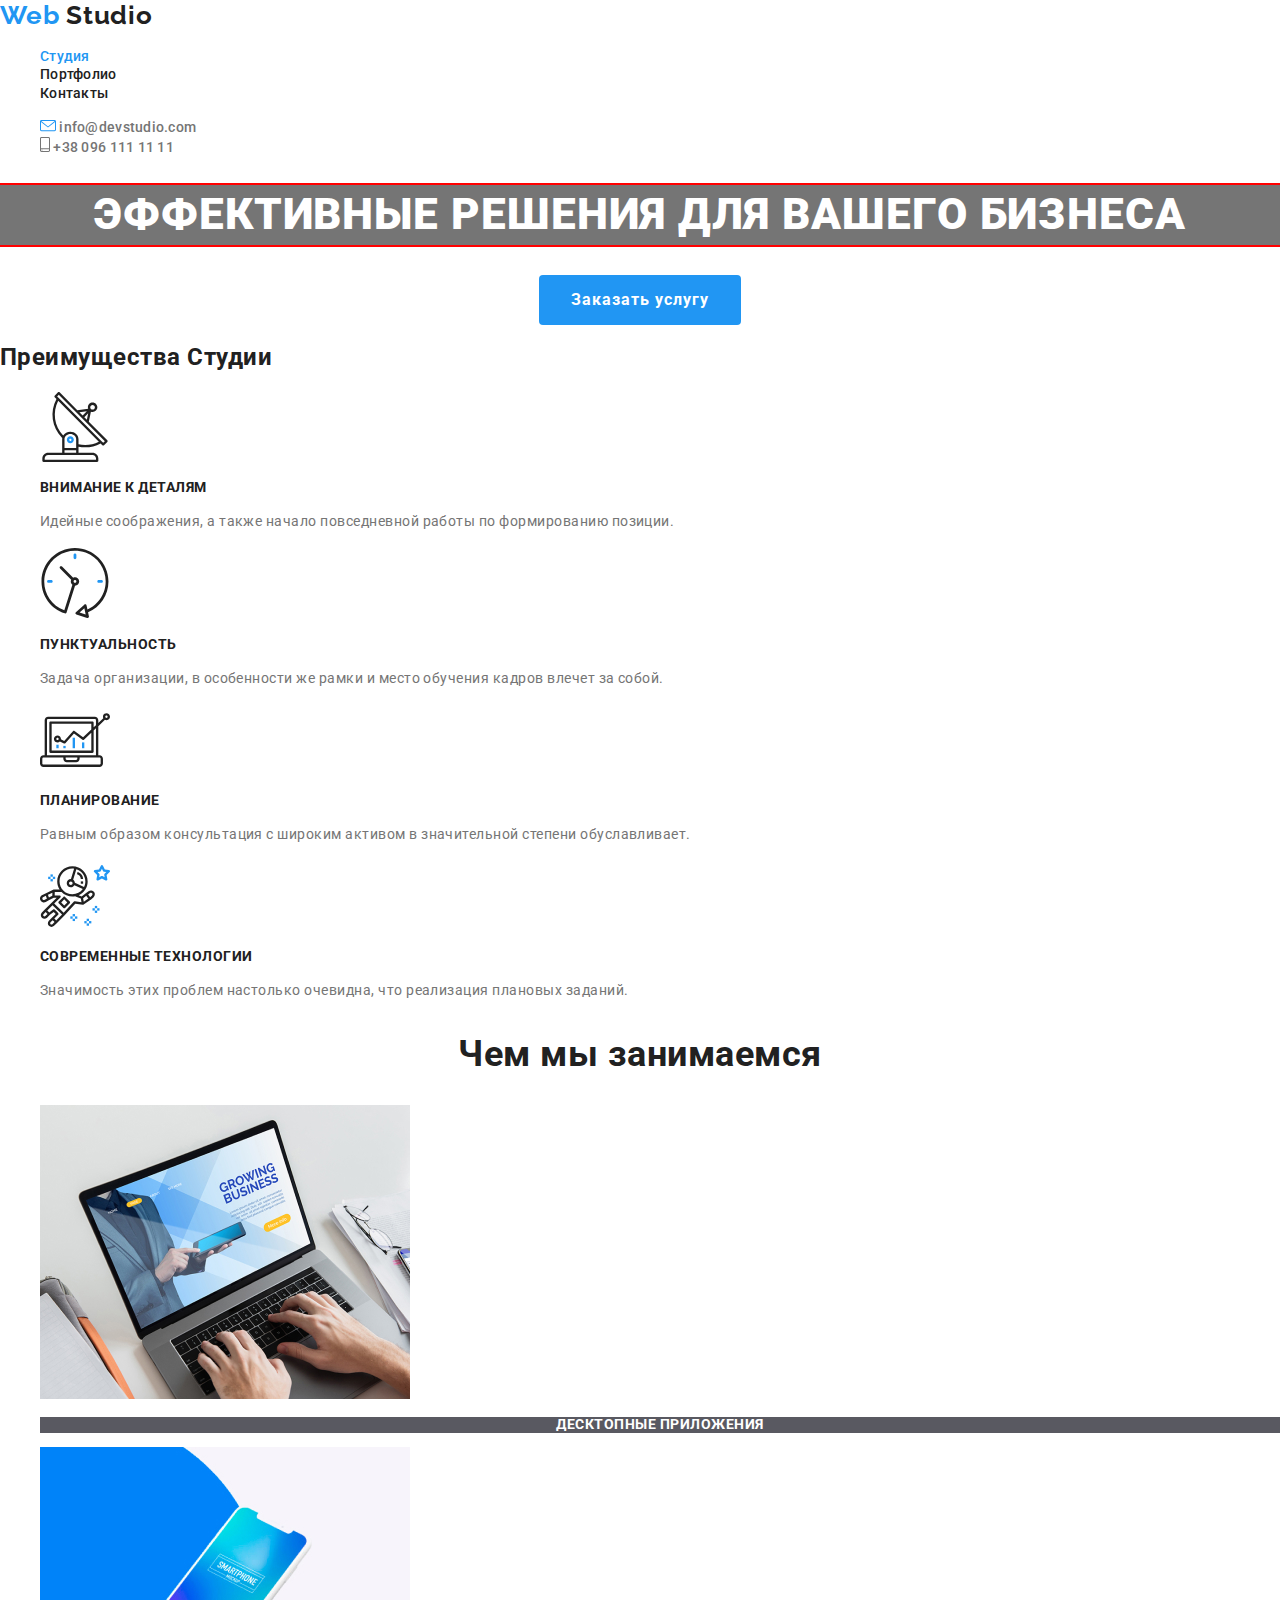
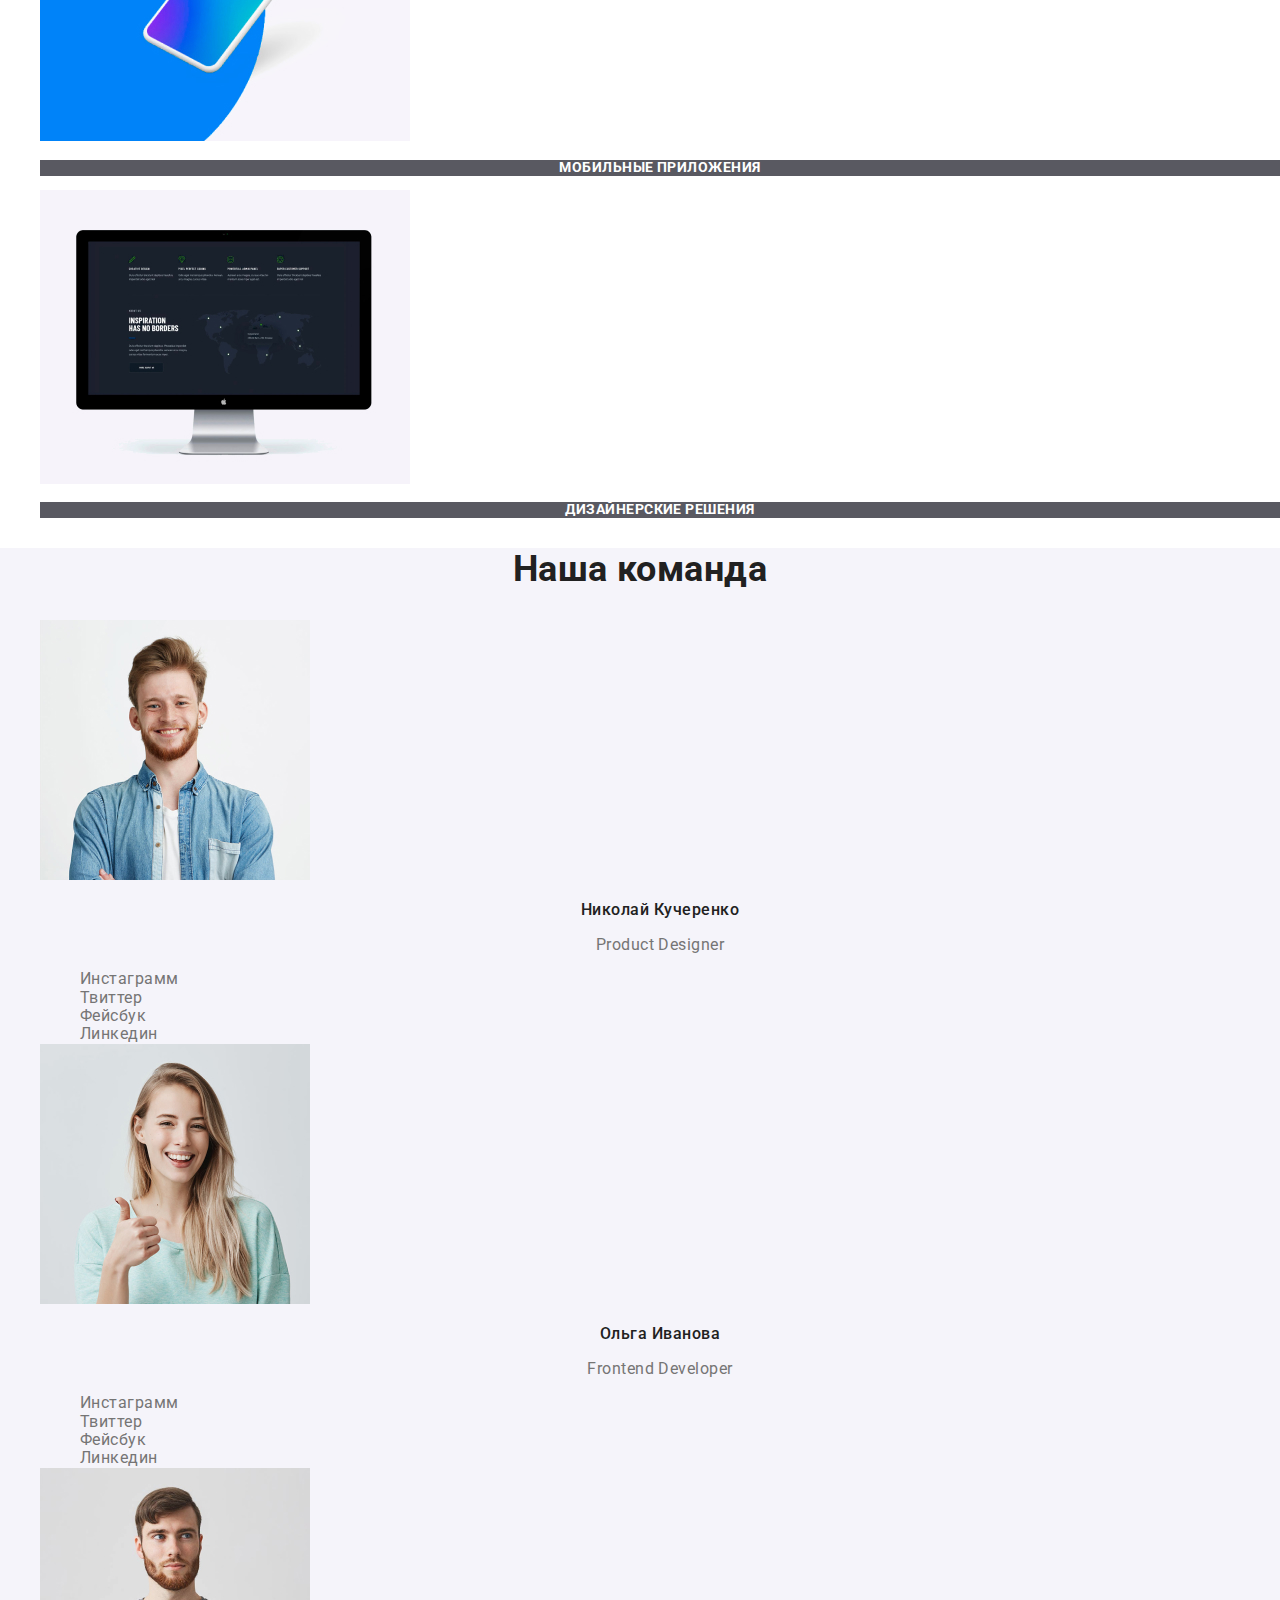
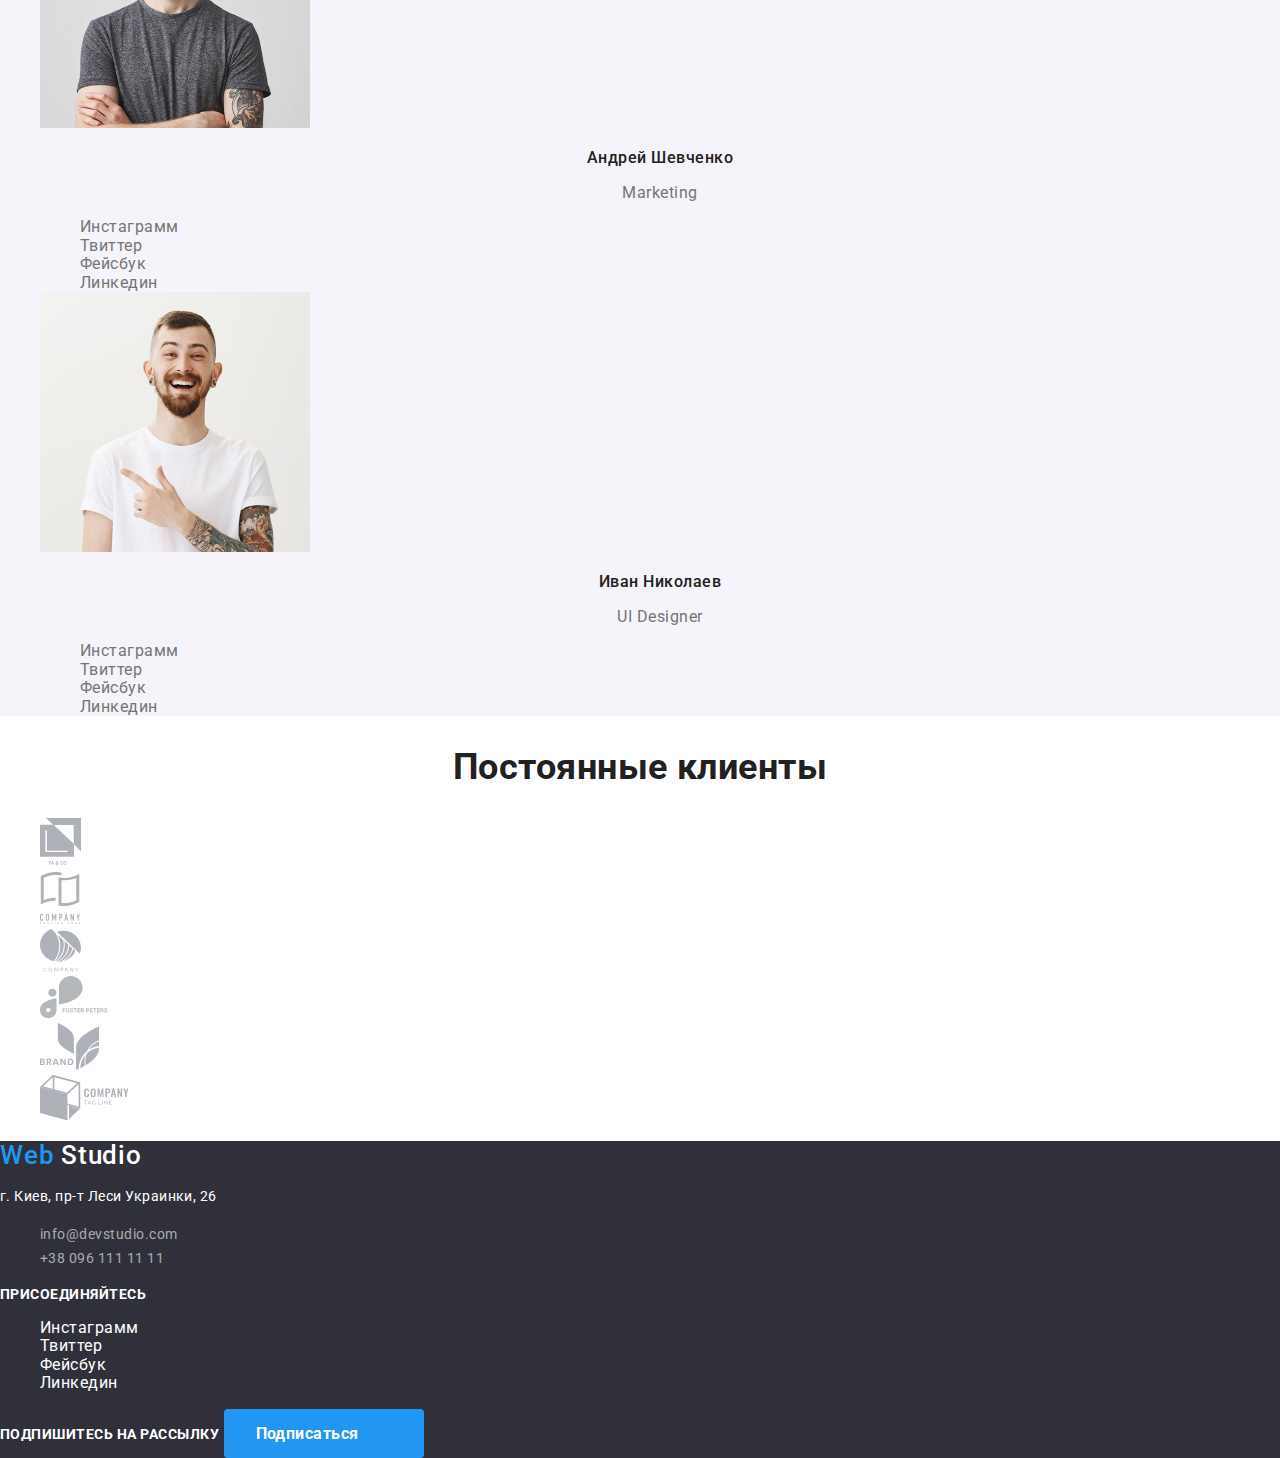
==== index.html @ 546e9e23 "Добавляет файлы с репозитория по ДЗ№2" ====
<!DOCTYPE html>
<html lang="ru">
  <head>
    <meta charset="UTF-8" />
    <meta name="viewport" content="width=device-width, initial-scale=1.0" />
    <title>WebStudio</title>
    <link
      href="https://fonts.googleapis.com/css2?family=Raleway:wght@700&family=Roboto:wght@400;500;700;900&display=swap"
      rel="stylesheet"
    />
    <link
      rel="stylesheet"
      href="https://cdnjs.cloudflare.com/ajax/libs/modern-normalize/0.7.0/modern-normalize.min.css"
    />
    <link rel="stylesheet" href="./css/main.css" />
  </head>

  <body>
    <!-- Шапка с навигацией-->
    <header>
      <!--навигация по сайту-->
      <nav class="navigation">
        <div class="logo">
          <a href="./"> <span class="logo-web">Web</span> Studio </a>
        </div>
        <ul>
          <li><a href="" class="nav-link current">Студия</a></li>
          <li><a href="./portfolio.html" class="nav-link">Портфолио</a></li>
          <li><a href="" class="nav-link">Контакты</a></li>
        </ul>
      </nav>

      <!--контакты для связи-->
      <ul>
        <li>
          <a href="mailto:info@devstudio.com " class="contacts">
            <img src="./image/mail.svg" alt="Конверт" />
            info@devstudio.com
          </a>
        </li>
        <li>
          <a href="tel:+380961111111 " class="contacts">
            <img src="./image/smartphone.svg" alt="Телефон" />
            +38 096 111 11 11
          </a>
        </li>
      </ul>
    </header>

    <main>
      <!-- Герой-->
      <section class="hero">
        <h1 class="main-title">Эффективные решения для вашего бизнеса</h1>
        <a href="#" class="button">Заказать услугу</a>
      </section>

      <!-- Преимущества Студии-->
      <section class="advantages">
        <!-- заголовок скрыть в css-->
        <h2>Преимущества Студии</h2>

        <ul>
          <li>
            <img src="./image/antenna.svg" alt="" />
            <h3>Внимание к деталям</h3>
            <p>
              Идейные соображения, а также начало повседневной работы по
              формированию позиции.
            </p>
          </li>
          <li>
            <img src="./image/clock.svg" alt="" />
            <h3>Пунктуальность</h3>
            <p>
              Задача организации, в особенности же рамки и место обучения кадров
              влечет за собой.
            </p>
          </li>
          <li>
            <img src="./image/diagram.svg" alt="" />
            <h3>Планирование</h3>
            <p>
              Равным образом консультация с широким активом в значительной
              степени обуславливает.
            </p>
          </li>
          <li>
            <a href=""><img src="./image/astronaut.svg" alt="" /></a>
            <h3>Современные технологии</h3>
            <p>
              Значимость этих проблем настолько очевидна, что реализация
              плановых заданий.
            </p>
          </li>
        </ul>
      </section>

      <!-- Чем мы занимаемся-->
      <section class="examples">
        <h2>Чем мы занимаемся</h2>

        <ul>
          <li>
            <img src="./image/box1.jpg" alt="Ноутбук" width="370" />
            <h3>Десктопные приложения</h3>
          </li>
          <li>
            <img src="./image/box2.jpg" alt="Мобильный телефон" width="370" />
            <h3>Мобильные приложения</h3>
          </li>
          <li>
            <img src="./image/box3.jpg" alt="Монитор" width="370" />
            <h3>Дизайнерские решения</h3>
          </li>
        </ul>
      </section>

      <!-- Наша команда-->
      <section class="staff">
        <h2>Наша команда</h2>

        <ul>
          <!--Сотрудник 1-->
          <li>
            <img src="./image/photo1.jpg" alt="Сотрудник 1" width="270" />
            <h3>Николай Кучеренко</h3>
            <p>Product Designer</p>

            <ul class="networks">
              <li>
                <a href="" aria-label="Ссылка на Инстаграмм">Инстаграмм</a>
              </li>
              <li>
                <a href="" aria-label="Ссылка на Твиттер">Твиттер</a>
              </li>
              <li>
                <a href="" aria-label="Ссылка на Фейсбук">Фейсбук</a>
              </li>
              <li>
                <a href="" aria-label="Ссылка на Линкедин">Линкедин</a>
              </li>
            </ul>
          </li>

          <!--Сотрудник 2-->
          <li>
            <img src="./image/photo2.jpg" alt="Сотрудник 2" width="270" />
            <h3>Ольга Иванова</h3>
            <p>Frontend Developer</p>

            <ul class="networks">
              <li>
                <a href="" aria-label="Ссылка на Инстаграмм">Инстаграмм</a>
              </li>
              <li>
                <a href="" aria-label="Ссылка на Твиттер">Твиттер</a>
              </li>
              <li>
                <a href="" aria-label="Ссылка на Фейсбук">Фейсбук</a>
              </li>
              <li>
                <a href="" aria-label="Ссылка на Линкедин">Линкедин</a>
              </li>
            </ul>
          </li>

          <!--Сотрудник 3-->
          <li>
            <img src="./image/photo3.jpg" alt="Сотрудник 3" width="270" />
            <h3>Андрей Шевченко</h3>
            <p>Marketing</p>

            <ul class="networks">
              <li>
                <a href="" aria-label="Ссылка на Инстаграмм">Инстаграмм</a>
              </li>
              <li>
                <a href="" aria-label="Ссылка на Твиттер">Твиттер</a>
              </li>
              <li>
                <a href="" aria-label="Ссылка на Фейсбук">Фейсбук</a>
              </li>
              <li>
                <a href="" aria-label="Ссылка на Линкедин">Линкедин</a>
              </li>
            </ul>
          </li>

          <!--Сотрудник 4-->
          <li>
            <img src="./image/photo4.jpg" alt="Сотрудник 4" width="270" />
            <h3>Иван Николаев</h3>
            <p>UI Designer</p>

            <ul class="networks">
              <li>
                <a href="" aria-label="Ссылка на Инстаграмм">Инстаграмм</a>
              </li>
              <li>
                <a href="" aria-label="Ссылка на Твиттер">Твиттер</a>
              </li>
              <li>
                <a href="" aria-label="Ссылка на Фейсбук">Фейсбук</a>
              </li>
              <li>
                <a href="" aria-label="Ссылка на Линкедин">Линкедин</a>
              </li>
            </ul>
          </li>
        </ul>
      </section>

      <!--Постоянные клиенты-->
      <section>
        <h2 class="customer-title">Постоянные клиенты</h2>

        <ul class="customer">
          <li>
            <a href=""><img src="./image/logo1.svg" alt="Логотип" /></a>
          </li>
          <li>
            <a href=""><img src="./image/logo2.svg" alt="Логотип" /></a>
          </li>
          <li>
            <a href=""><img src="./image/logo3.svg" alt="Логотип" /></a>
          </li>
          <li>
            <a href=""><img src="./image/logo4.svg" alt="Логотип" /></a>
          </li>
          <li>
            <a href=""><img src="./image/logo5.svg" alt="Логотип" /></a>
          </li>
          <li>
            <a href=""><img src="./image/logo6.svg" alt="Логотип" /></a>
          </li>
        </ul>
      </section>
    </main>

    <!-- Футер -->
    <footer class="footer">
      <div class="navigation">
        <a href="./" class="logo"> <span class="logo-web">Web</span> Studio </a>
        <address>
          <p>г. Киев, пр-т Леси Украинки, 26</p>

          <ul>
            <li>
              <a href="mailto:info@devstudio.com " class="footer-contacts"
                >info@devstudio.com</a
              >
            </li>
            <li>
              <a href="tel:+380961111111 " class="footer-contacts"
                >+38 096 111 11 11
              </a>
            </li>
          </ul>
        </address>
      </div>

      <div>
        <b>Присоединяйтесь</b>
        <ul>
          <li>
            <a href="" aria-label="Ссылка на Инстаграмм" class="networks"
              >Инстаграмм</a
            >
          </li>
          <li>
            <a href="" aria-label="Ссылка на Твиттер" class="networks"
              >Твиттер</a
            >
          </li>
          <li>
            <a href="" aria-label="Ссылка на Фейсбук" class="networks"
              >Фейсбук</a
            >
          </li>
          <li>
            <a href="" aria-label="Ссылка на Линкедин" class="networks"
              >Линкедин</a
            >
          </li>
        </ul>
      </div>

      <div>
        <b>Подпишитесь на рассылку</b>
        <a href="#" class="button">Подписаться</a>
      </div>
    </footer>
  </body>
</html>
---- css/main.css ----
/* цвет абзацев текста #757575
цвет вторичных заголовков текста #212121
цвет заголовков текста #FFFFFF;
цвет акцента #2196F3;
фон основной #FFFFFF
фон вторичный #F5F4FA
*/

:root {
  --main-text-color: #757575;
  --title-text-color: #ffffff;
  --secondary-text-color: #212121;
  --accent-color: #2196f3;
}

body {
  background-color: #ffffff;
  color: var(--main-text-color);
  font-family: Roboto, sans-serif;
  letter-spacing: 0.03em;
}

ul {
  list-style: none;
}

h2,
h3 {
  color: var(--secondary-text-color);
}
/* ----------стилизация шапки сайта----------- */
.navigation a {
  color: var(--secondary-text-color);
  text-decoration: none;
  font-weight: 500;
  font-size: 14px;
  line-height: 1.14;
}

.nav-link {
  letter-spacing: 0.02em;
}

.nav-link.current {
  color: var(--accent-color);
}

.nav-link:hover,
.nav-link:focus {
  color: var(--accent-color);
}

/* ---логотип--- */
.navigation .logo a {
  font-family: Raleway, sans-serif;
  font-weight: 700;
  font-size: 26px;
  line-height: 1.19;
  letter-spacing: 0.03em;
}

.logo-web {
  color: var(--accent-color);
}

.contacts {
  color: var(--main-text-color);
  text-decoration: none;
  font-weight: 500;
  font-size: 14px;
  line-height: 1.14;
  letter-spacing: 0.02em;
}

.contacts:hover,
.contacts:focus {
  color: var(--accent-color);
}

/* ------------стилизация Героя------------ */
.hero {
  text-align: center;
  letter-spacing: 0.06em;
}

.main-title {
  color: var(--title-text-color);
  background: #757575;
  font-weight: 900;
  font-size: 44px;
  line-height: 1.36;
  text-transform: uppercase;

  outline: 2px solid red;
}

.button {
  display: inline-block;
  border-radius: 4px;
  padding: 10px 32px;
  min-width: 200px;

  color: var(--title-text-color);
  background-color: var(--accent-color);

  text-decoration: none;

  font-weight: 700;
  font-size: 16px;
  line-height: 1.87;
  align-items: center;
}

/* -------стилизация блока Преимущества Студии--------*/

.advantages h3 {
  font-weight: 700;
  font-size: 14px;
  line-height: 1.14;
  text-transform: uppercase;
}

.advantages p {
  font-weight: 400;
  font-size: 14px;
  line-height: 1.71;
}

/* -------стилизация блока Чем мы занимаемся--------*/
.examples h2 {
  font-weight: 700;
  font-size: 36px;
  line-height: 1.17;
  text-align: center;
}

.examples h3 {
  color: var(--title-text-color);
  background: rgba(47, 48, 58, 0.8);
  font-weight: 700;
  font-size: 14px;
  line-height: 1.14;
  text-align: center;
  text-transform: uppercase;
}

/* ---------стилизацтя блока Сотрудники------------ */
.staff {
  background-color: #f5f4fa;
}

.staff h2 {
  font-weight: 700;
  font-size: 36px;
  line-height: 1.17;
  text-align: center;
}

.staff h3 {
  font-weight: 500;
  font-size: 16px;
  line-height: 1.19;
  text-align: center;
}

.staff p {
  font-weight: 400;
  font-size: 16px;
  line-height: 1.19;
  text-align: center;
}

.networks a {
  color: var(--main-text-color);
  text-decoration: none;
}

.networks a:hover,
.networks a:focus {
  color: var(--accent-color);
}

/* ----------стилизация блока Постоянные клиенты---------- */
.customer-title {
  font-weight: 700;
  font-size: 36px;
  line-height: 1.17;
  text-align: center;
}

.customer a:hover,
.customer a:focus {
  color: var(--accent-color);
}

/* -----------стилизация блока Футер---------------- */
.footer {
  color: var(--title-text-color);
  background-color: #2f303a;
  font-style: normal;
}

.footer .logo {
  color: var(--title-text-color);
  letter-spacing: 0.03em;
  font-size: 26px;
}

.footer b {
  font-weight: 700;
  font-size: 14px;
  line-height: 1.14;
  text-transform: uppercase;
}

.footer address {
  font-style: normal;
  font-weight: 400;
  font-size: 14px;
  line-height: 1.71;
}

.footer .footer-contacts {
  color: rgba(255, 255, 255, 0.6);
  font-weight: 400;
  font-size: 14px;
  line-height: 1.71;
}

.footer .networks {
  color: var(--title-text-color);
  text-decoration: none;
}

.footer .networks:hover,
.footer .networks:focus {
  color: var(--accent-color);
}

/* -----------------------стилизация страницы Портфолио------------------------------ */
.portfolio a {
  text-decoration: none;
}

.portfolio-button {
  color: var(--secondary-text-color);
  background-color: v#F5F4FA;
  text-decoration: none;
  font-family: inherit;
  letter-spacing: 0.06em;
  font-weight: 500;
  font-size: 16px;
  line-height: 1.62;
  text-align: center;
}

.portfolio-button:hover,
.portfolio-button:focus {
  color: var(--title-text-color);
  background-color: var(--accent-color);
}

.gallery h2 {
  font-weight: 700;
  font-size: 18px;
  line-height: 2;
  letter-spacing: 0.06em;
}

.gallery p {
  color: var(--main-text-color);
  font-weight: 400;
  font-size: 16px;
  line-height: 1.87;
}

.gallery .text {
  color: var(--title-text-color);
  background: rgba(33, 150, 243, 0.9);
  font-weight: 400;
  font-size: 18px;
  line-height: 1.56;
}
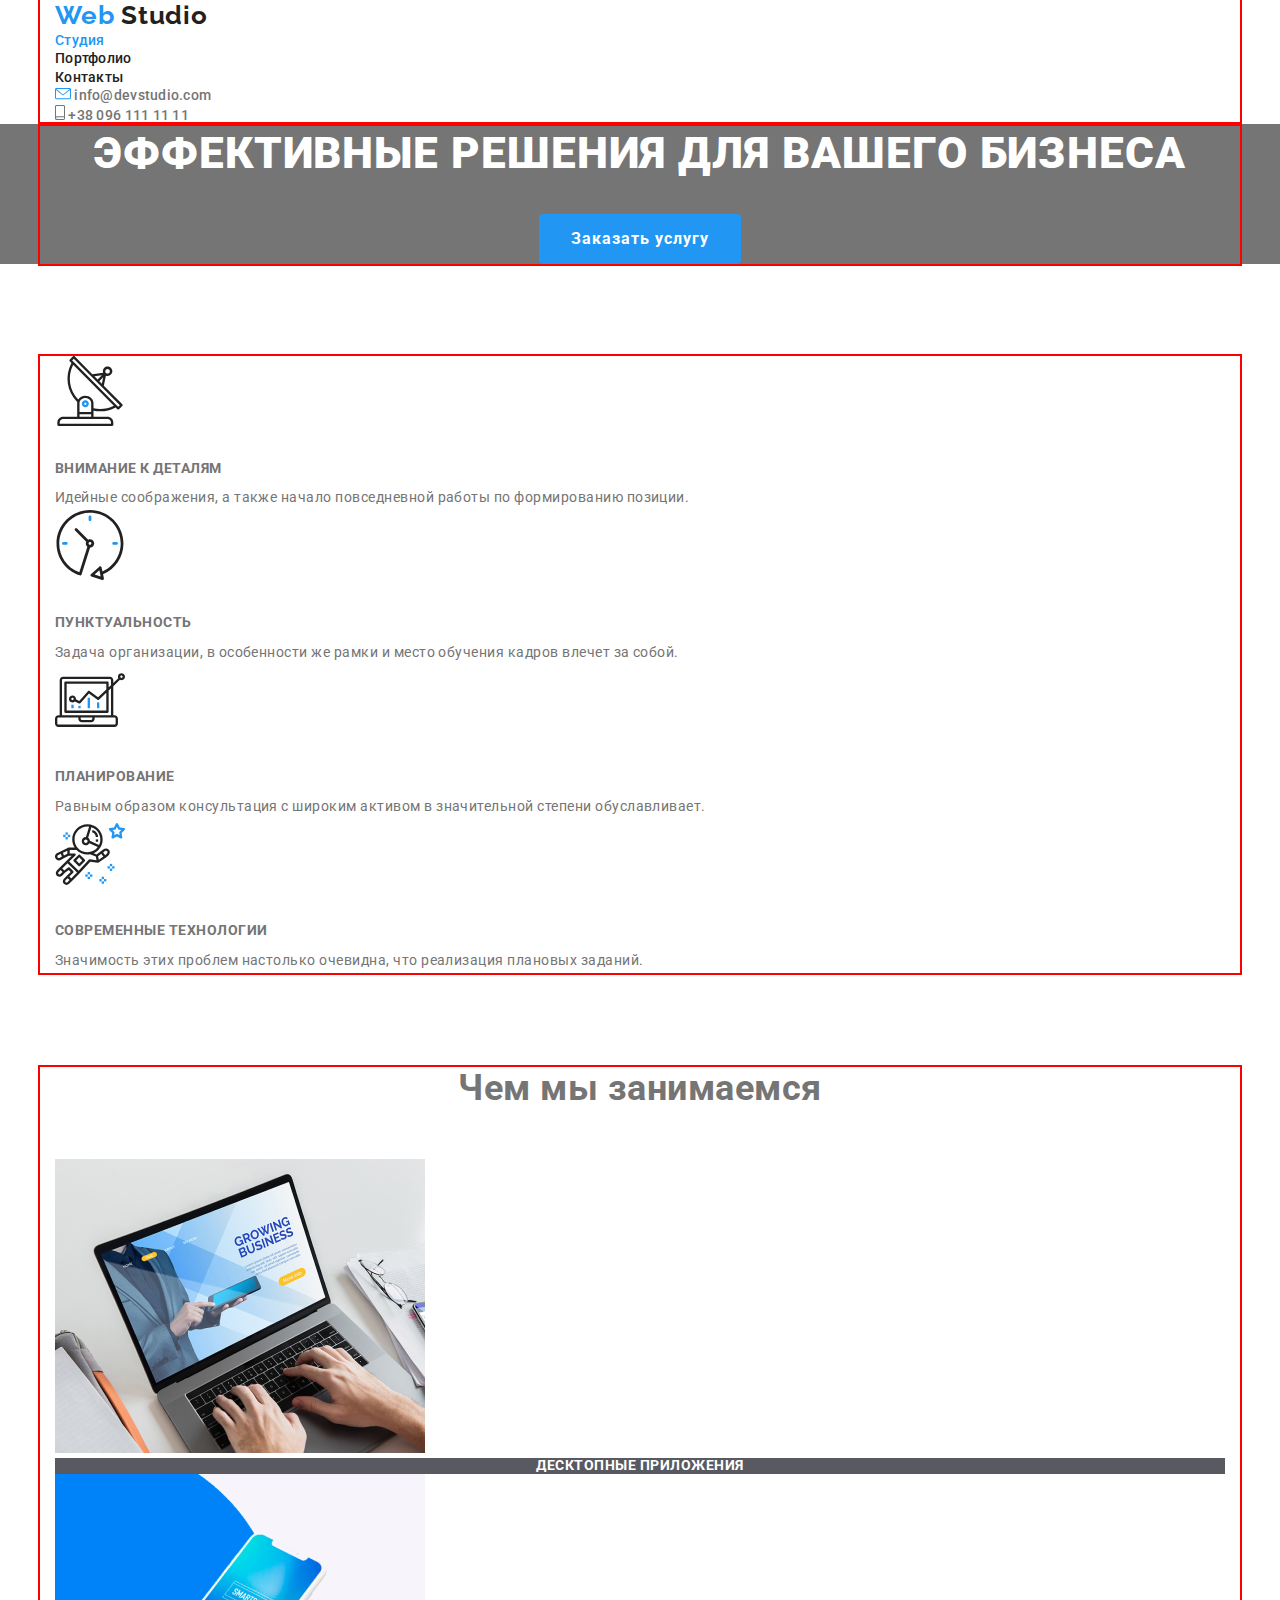
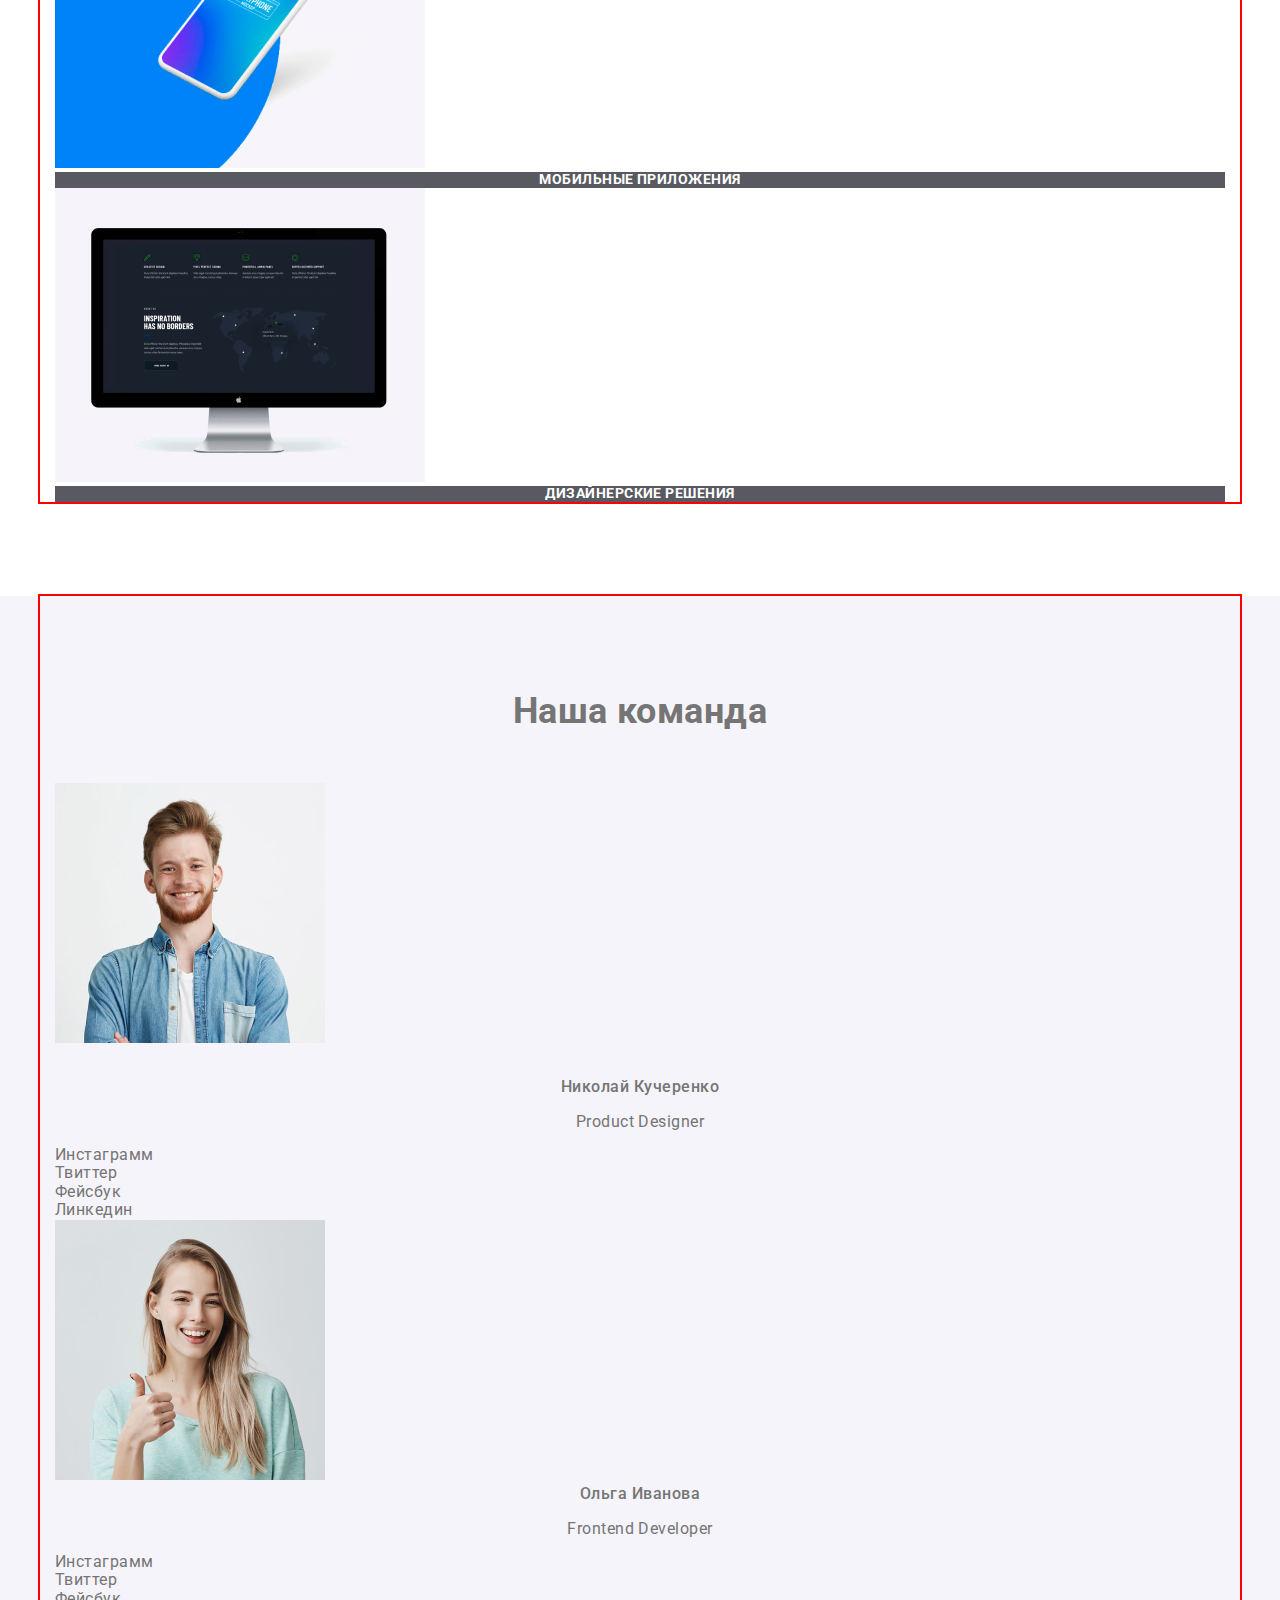
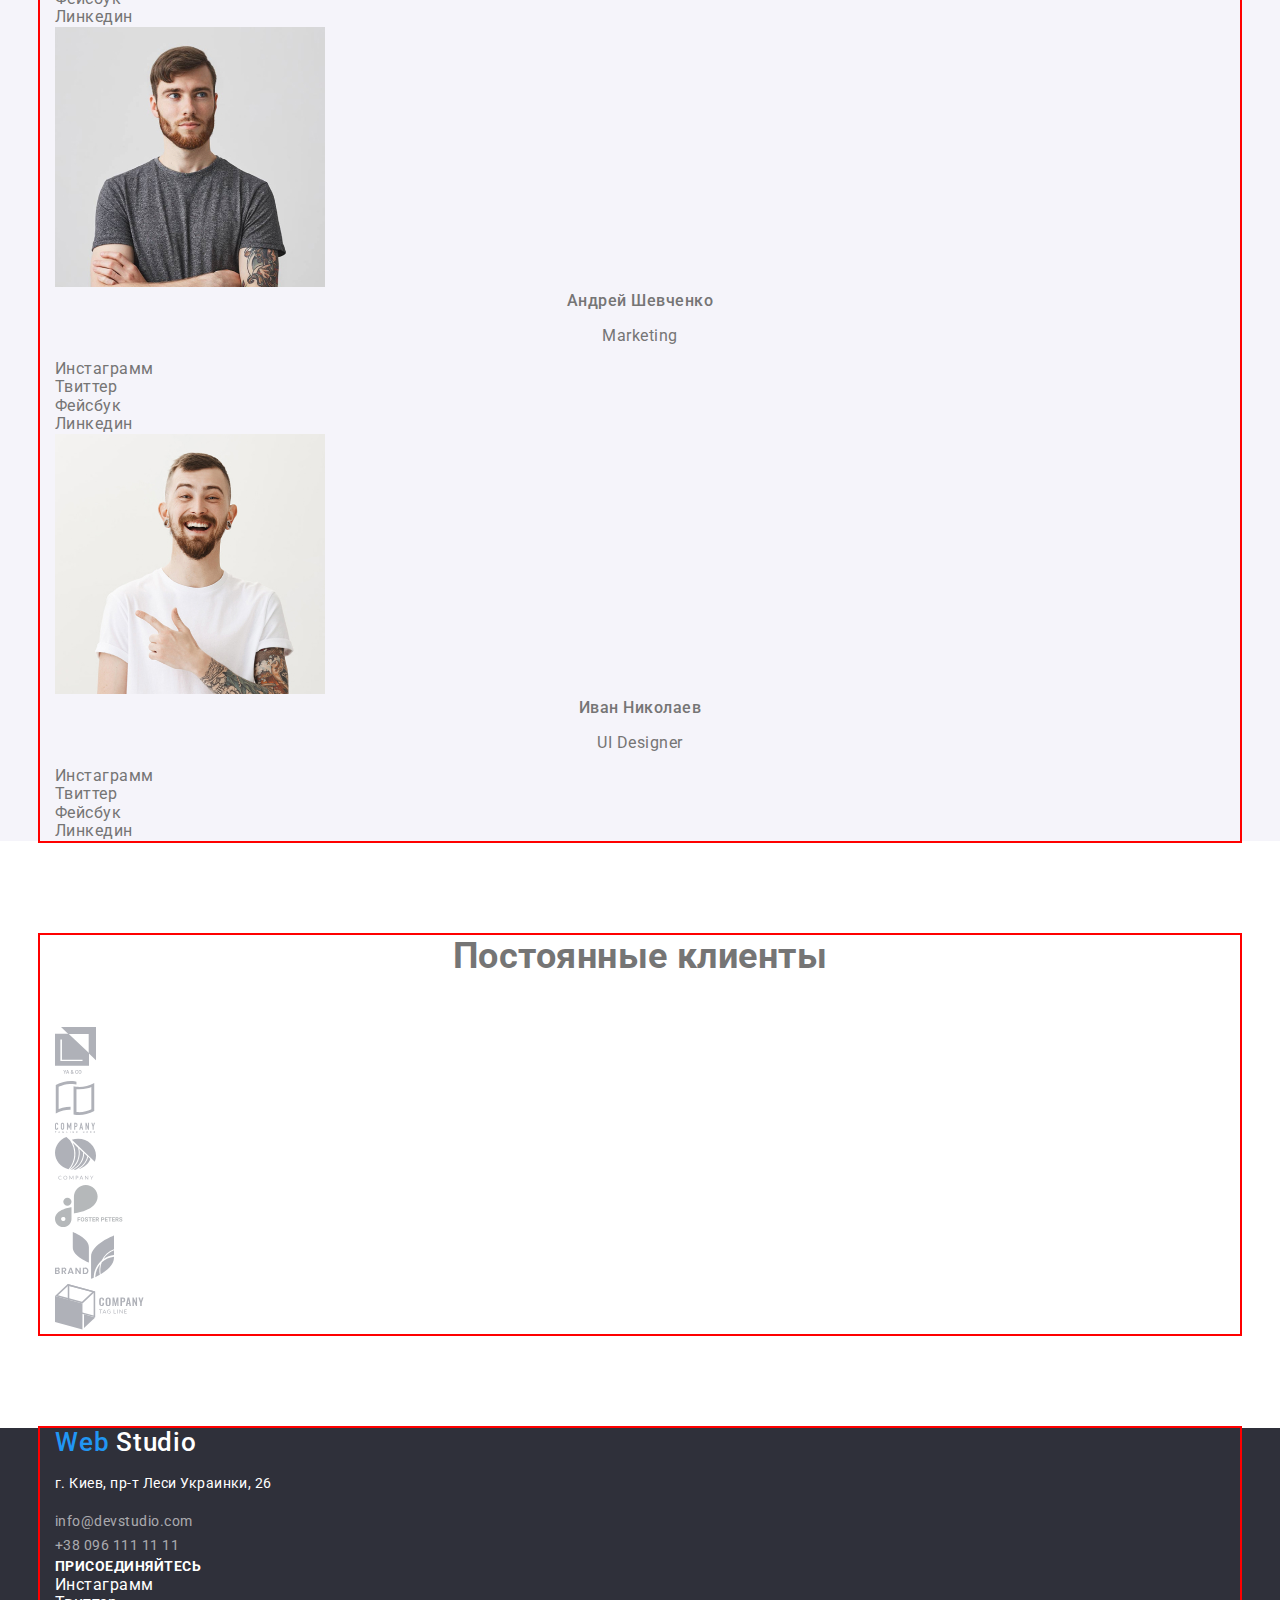
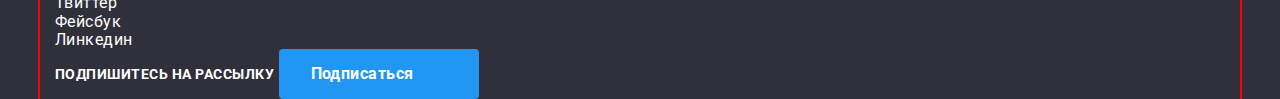
==== commit ab3dbc12: "Работа с блочными моделями" ====
--- a/index.html
+++ b/index.html
@@ -19,275 +19,298 @@
     <!-- Шапка с навигацией-->
     <header>
       <!--навигация по сайту-->
-      <nav class="navigation">
-        <div class="logo">
-          <a href="./"> <span class="logo-web">Web</span> Studio </a>
-        </div>
-        <ul>
-          <li><a href="" class="nav-link current">Студия</a></li>
-          <li><a href="./portfolio.html" class="nav-link">Портфолио</a></li>
-          <li><a href="" class="nav-link">Контакты</a></li>
+      <div class="container">
+        <nav class="navigation">
+          <div class="logo">
+            <a href="./"> <span class="logo-web">Web</span> Studio </a>
+          </div>
+
+          <ul class="list">
+            <li><a href="" class="nav-link current">Студия</a></li>
+            <li><a href="./portfolio.html" class="nav-link">Портфолио</a></li>
+            <li><a href="" class="nav-link">Контакты</a></li>
+          </ul>
+        </nav>
+
+        <!--контакты для связи-->
+
+        <ul class="list">
+          <li>
+            <a href="mailto:info@devstudio.com " class="contacts">
+              <img src="./image/mail.svg" alt="Конверт" />
+              info@devstudio.com
+            </a>
+          </li>
+          <li>
+            <a href="tel:+380961111111 " class="contacts">
+              <img src="./image/smartphone.svg" alt="Телефон" />
+              +38 096 111 11 11
+            </a>
+          </li>
         </ul>
-      </nav>
-
-      <!--контакты для связи-->
-      <ul>
-        <li>
-          <a href="mailto:info@devstudio.com " class="contacts">
-            <img src="./image/mail.svg" alt="Конверт" />
-            info@devstudio.com
-          </a>
-        </li>
-        <li>
-          <a href="tel:+380961111111 " class="contacts">
-            <img src="./image/smartphone.svg" alt="Телефон" />
-            +38 096 111 11 11
-          </a>
-        </li>
-      </ul>
+      </div>
     </header>
 
     <main>
       <!-- Герой-->
       <section class="hero">
-        <h1 class="main-title">Эффективные решения для вашего бизнеса</h1>
-        <a href="#" class="button">Заказать услугу</a>
+        <div class="container">
+          <h1 class="main-title">Эффективные решения для вашего бизнеса</h1>
+          <a href="#" class="button">Заказать услугу</a>
+        </div>
       </section>
 
       <!-- Преимущества Студии-->
       <section class="advantages">
-        <!-- заголовок скрыть в css-->
-        <h2>Преимущества Студии</h2>
-
-        <ul>
-          <li>
-            <img src="./image/antenna.svg" alt="" />
-            <h3>Внимание к деталям</h3>
-            <p>
-              Идейные соображения, а также начало повседневной работы по
-              формированию позиции.
-            </p>
-          </li>
-          <li>
-            <img src="./image/clock.svg" alt="" />
-            <h3>Пунктуальность</h3>
-            <p>
-              Задача организации, в особенности же рамки и место обучения кадров
-              влечет за собой.
-            </p>
-          </li>
-          <li>
-            <img src="./image/diagram.svg" alt="" />
-            <h3>Планирование</h3>
-            <p>
-              Равным образом консультация с широким активом в значительной
-              степени обуславливает.
-            </p>
-          </li>
-          <li>
-            <a href=""><img src="./image/astronaut.svg" alt="" /></a>
-            <h3>Современные технологии</h3>
-            <p>
-              Значимость этих проблем настолько очевидна, что реализация
-              плановых заданий.
-            </p>
-          </li>
-        </ul>
+        <div class="container">
+          <!-- заголовок скрыть в css-->
+          <h2 hidden="true">Преимущества Студии</h2>
+
+          <ul class="list">
+            <li>
+              <img class="advantages-img" src="./image/antenna.svg" alt="" />
+              <h3>Внимание к деталям</h3>
+              <p>
+                Идейные соображения, а также начало повседневной работы по
+                формированию позиции.
+              </p>
+            </li>
+            <li>
+              <img class="advantages-img" src="./image/clock.svg" alt="" />
+              <h3>Пунктуальность</h3>
+              <p>
+                Задача организации, в особенности же рамки и место обучения
+                кадров влечет за собой.
+              </p>
+            </li>
+            <li>
+              <img class="advantages-img" src="./image/diagram.svg" alt="" />
+              <h3>Планирование</h3>
+              <p>
+                Равным образом консультация с широким активом в значительной
+                степени обуславливает.
+              </p>
+            </li>
+            <li>
+              <img class="advantages-img" src="./image/astronaut.svg" alt="" />
+              <h3>Современные технологии</h3>
+              <p>
+                Значимость этих проблем настолько очевидна, что реализация
+                плановых заданий.
+              </p>
+            </li>
+          </ul>
+        </div>
       </section>
 
       <!-- Чем мы занимаемся-->
       <section class="examples">
-        <h2>Чем мы занимаемся</h2>
-
-        <ul>
-          <li>
-            <img src="./image/box1.jpg" alt="Ноутбук" width="370" />
-            <h3>Десктопные приложения</h3>
-          </li>
-          <li>
-            <img src="./image/box2.jpg" alt="Мобильный телефон" width="370" />
-            <h3>Мобильные приложения</h3>
-          </li>
-          <li>
-            <img src="./image/box3.jpg" alt="Монитор" width="370" />
-            <h3>Дизайнерские решения</h3>
-          </li>
-        </ul>
+        <div class="container">
+          <h2>Чем мы занимаемся</h2>
+
+          <ul class="list">
+            <li>
+              <img src="./image/box1.jpg" alt="Ноутбук" width="370" />
+              <h3>Десктопные приложения</h3>
+            </li>
+            <li>
+              <img src="./image/box2.jpg" alt="Мобильный телефон" width="370" />
+              <h3>Мобильные приложения</h3>
+            </li>
+            <li>
+              <img src="./image/box3.jpg" alt="Монитор" width="370" />
+              <h3>Дизайнерские решения</h3>
+            </li>
+          </ul>
+        </div>
       </section>
 
       <!-- Наша команда-->
       <section class="staff">
-        <h2>Наша команда</h2>
-
-        <ul>
-          <!--Сотрудник 1-->
-          <li>
-            <img src="./image/photo1.jpg" alt="Сотрудник 1" width="270" />
-            <h3>Николай Кучеренко</h3>
-            <p>Product Designer</p>
-
-            <ul class="networks">
+        <div class="container">
+          <h2>Наша команда</h2>
+
+          <ul class="list">
+            <!--Сотрудник 1-->
+            <li>
+              <img
+                class="staff-img"
+                src="./image/photo1.jpg"
+                alt="Сотрудник 1"
+                width="270"
+              />
+              <h3>Николай Кучеренко</h3>
+              <p>Product Designer</p>
+
+              <ul class="list networks">
+                <li>
+                  <a href="" aria-label="Ссылка на Инстаграмм">Инстаграмм</a>
+                </li>
+                <li>
+                  <a href="" aria-label="Ссылка на Твиттер">Твиттер</a>
+                </li>
+                <li>
+                  <a href="" aria-label="Ссылка на Фейсбук">Фейсбук</a>
+                </li>
+                <li>
+                  <a href="" aria-label="Ссылка на Линкедин">Линкедин</a>
+                </li>
+              </ul>
+            </li>
+
+            <!--Сотрудник 2-->
+            <li>
+              <img src="./image/photo2.jpg" alt="Сотрудник 2" width="270" />
+              <h3>Ольга Иванова</h3>
+              <p>Frontend Developer</p>
+
+              <ul class="list networks">
+                <li>
+                  <a href="" aria-label="Ссылка на Инстаграмм">Инстаграмм</a>
+                </li>
+                <li>
+                  <a href="" aria-label="Ссылка на Твиттер">Твиттер</a>
+                </li>
+                <li>
+                  <a href="" aria-label="Ссылка на Фейсбук">Фейсбук</a>
+                </li>
+                <li>
+                  <a href="" aria-label="Ссылка на Линкедин">Линкедин</a>
+                </li>
+              </ul>
+            </li>
+
+            <!--Сотрудник 3-->
+            <li>
+              <img src="./image/photo3.jpg" alt="Сотрудник 3" width="270" />
+              <h3>Андрей Шевченко</h3>
+              <p>Marketing</p>
+
+              <ul class="list networks">
+                <li>
+                  <a href="" aria-label="Ссылка на Инстаграмм">Инстаграмм</a>
+                </li>
+                <li>
+                  <a href="" aria-label="Ссылка на Твиттер">Твиттер</a>
+                </li>
+                <li>
+                  <a href="" aria-label="Ссылка на Фейсбук">Фейсбук</a>
+                </li>
+                <li>
+                  <a href="" aria-label="Ссылка на Линкедин">Линкедин</a>
+                </li>
+              </ul>
+            </li>
+
+            <!--Сотрудник 4-->
+            <li>
+              <img src="./image/photo4.jpg" alt="Сотрудник 4" width="270" />
+              <h3>Иван Николаев</h3>
+              <p>UI Designer</p>
+
+              <ul class="list networks">
+                <li>
+                  <a href="" aria-label="Ссылка на Инстаграмм">Инстаграмм</a>
+                </li>
+                <li>
+                  <a href="" aria-label="Ссылка на Твиттер">Твиттер</a>
+                </li>
+                <li>
+                  <a href="" aria-label="Ссылка на Фейсбук">Фейсбук</a>
+                </li>
+                <li>
+                  <a href="" aria-label="Ссылка на Линкедин">Линкедин</a>
+                </li>
+              </ul>
+            </li>
+          </ul>
+        </div>
+      </section>
+
+      <!--Постоянные клиенты-->
+      <section class="customer">
+        <div class="container">
+          <h2 class="customer-title">Постоянные клиенты</h2>
+
+          <ul class="list customer">
+            <li>
+              <a href=""><img src="./image/logo1.svg" alt="Логотип" /></a>
+            </li>
+            <li>
+              <a href=""><img src="./image/logo2.svg" alt="Логотип" /></a>
+            </li>
+            <li>
+              <a href=""><img src="./image/logo3.svg" alt="Логотип" /></a>
+            </li>
+            <li>
+              <a href=""><img src="./image/logo4.svg" alt="Логотип" /></a>
+            </li>
+            <li>
+              <a href=""><img src="./image/logo5.svg" alt="Логотип" /></a>
+            </li>
+            <li>
+              <a href=""><img src="./image/logo6.svg" alt="Логотип" /></a>
+            </li>
+          </ul>
+        </div>
+      </section>
+    </main>
+
+    <!-- Футер -->
+    <footer class="footer">
+      <div class="container">
+        <div class="navigation">
+          <a href="./" class="logo">
+            <span class="logo-web">Web</span> Studio
+          </a>
+          <address>
+            <p>г. Киев, пр-т Леси Украинки, 26</p>
+
+            <ul class="list">
               <li>
-                <a href="" aria-label="Ссылка на Инстаграмм">Инстаграмм</a>
+                <a href="mailto:info@devstudio.com " class="footer-contacts"
+                  >info@devstudio.com</a
+                >
               </li>
               <li>
-                <a href="" aria-label="Ссылка на Твиттер">Твиттер</a>
-              </li>
-              <li>
-                <a href="" aria-label="Ссылка на Фейсбук">Фейсбук</a>
-              </li>
-              <li>
-                <a href="" aria-label="Ссылка на Линкедин">Линкедин</a>
+                <a href="tel:+380961111111 " class="footer-contacts"
+                  >+38 096 111 11 11
+                </a>
               </li>
             </ul>
-          </li>
-
-          <!--Сотрудник 2-->
-          <li>
-            <img src="./image/photo2.jpg" alt="Сотрудник 2" width="270" />
-            <h3>Ольга Иванова</h3>
-            <p>Frontend Developer</p>
-
-            <ul class="networks">
-              <li>
-                <a href="" aria-label="Ссылка на Инстаграмм">Инстаграмм</a>
-              </li>
-              <li>
-                <a href="" aria-label="Ссылка на Твиттер">Твиттер</a>
-              </li>
-              <li>
-                <a href="" aria-label="Ссылка на Фейсбук">Фейсбук</a>
-              </li>
-              <li>
-                <a href="" aria-label="Ссылка на Линкедин">Линкедин</a>
-              </li>
-            </ul>
-          </li>
-
-          <!--Сотрудник 3-->
-          <li>
-            <img src="./image/photo3.jpg" alt="Сотрудник 3" width="270" />
-            <h3>Андрей Шевченко</h3>
-            <p>Marketing</p>
-
-            <ul class="networks">
-              <li>
-                <a href="" aria-label="Ссылка на Инстаграмм">Инстаграмм</a>
-              </li>
-              <li>
-                <a href="" aria-label="Ссылка на Твиттер">Твиттер</a>
-              </li>
-              <li>
-                <a href="" aria-label="Ссылка на Фейсбук">Фейсбук</a>
-              </li>
-              <li>
-                <a href="" aria-label="Ссылка на Линкедин">Линкедин</a>
-              </li>
-            </ul>
-          </li>
-
-          <!--Сотрудник 4-->
-          <li>
-            <img src="./image/photo4.jpg" alt="Сотрудник 4" width="270" />
-            <h3>Иван Николаев</h3>
-            <p>UI Designer</p>
-
-            <ul class="networks">
-              <li>
-                <a href="" aria-label="Ссылка на Инстаграмм">Инстаграмм</a>
-              </li>
-              <li>
-                <a href="" aria-label="Ссылка на Твиттер">Твиттер</a>
-              </li>
-              <li>
-                <a href="" aria-label="Ссылка на Фейсбук">Фейсбук</a>
-              </li>
-              <li>
-                <a href="" aria-label="Ссылка на Линкедин">Линкедин</a>
-              </li>
-            </ul>
-          </li>
-        </ul>
-      </section>
-
-      <!--Постоянные клиенты-->
-      <section>
-        <h2 class="customer-title">Постоянные клиенты</h2>
-
-        <ul class="customer">
-          <li>
-            <a href=""><img src="./image/logo1.svg" alt="Логотип" /></a>
-          </li>
-          <li>
-            <a href=""><img src="./image/logo2.svg" alt="Логотип" /></a>
-          </li>
-          <li>
-            <a href=""><img src="./image/logo3.svg" alt="Логотип" /></a>
-          </li>
-          <li>
-            <a href=""><img src="./image/logo4.svg" alt="Логотип" /></a>
-          </li>
-          <li>
-            <a href=""><img src="./image/logo5.svg" alt="Логотип" /></a>
-          </li>
-          <li>
-            <a href=""><img src="./image/logo6.svg" alt="Логотип" /></a>
-          </li>
-        </ul>
-      </section>
-    </main>
-
-    <!-- Футер -->
-    <footer class="footer">
-      <div class="navigation">
-        <a href="./" class="logo"> <span class="logo-web">Web</span> Studio </a>
-        <address>
-          <p>г. Киев, пр-т Леси Украинки, 26</p>
-
-          <ul>
-            <li>
-              <a href="mailto:info@devstudio.com " class="footer-contacts"
-                >info@devstudio.com</a
+          </address>
+        </div>
+
+        <div>
+          <b>Присоединяйтесь</b>
+          <ul class="list">
+            <li>
+              <a href="" aria-label="Ссылка на Инстаграмм" class="networks"
+                >Инстаграмм</a
               >
             </li>
             <li>
-              <a href="tel:+380961111111 " class="footer-contacts"
-                >+38 096 111 11 11
-              </a>
-            </li>
-          </ul>
-        </address>
-      </div>
-
-      <div>
-        <b>Присоединяйтесь</b>
-        <ul>
-          <li>
-            <a href="" aria-label="Ссылка на Инстаграмм" class="networks"
-              >Инстаграмм</a
-            >
-          </li>
-          <li>
-            <a href="" aria-label="Ссылка на Твиттер" class="networks"
-              >Твиттер</a
-            >
-          </li>
-          <li>
-            <a href="" aria-label="Ссылка на Фейсбук" class="networks"
-              >Фейсбук</a
-            >
-          </li>
-          <li>
-            <a href="" aria-label="Ссылка на Линкедин" class="networks"
-              >Линкедин</a
-            >
-          </li>
-        </ul>
-      </div>
-
-      <div>
-        <b>Подпишитесь на рассылку</b>
-        <a href="#" class="button">Подписаться</a>
+              <a href="" aria-label="Ссылка на Твиттер" class="networks"
+                >Твиттер</a
+              >
+            </li>
+            <li>
+              <a href="" aria-label="Ссылка на Фейсбук" class="networks"
+                >Фейсбук</a
+              >
+            </li>
+            <li>
+              <a href="" aria-label="Ссылка на Линкедин" class="networks"
+                >Линкедин</a
+              >
+            </li>
+          </ul>
+        </div>
+
+        <div>
+          <b>Подпишитесь на рассылку</b>
+          <a href="#" class="button">Подписаться</a>
+        </div>
       </div>
     </footer>
   </body>
--- a/css/main.css
+++ b/css/main.css
@@ -20,7 +20,7 @@
   letter-spacing: 0.03em;
 }
 
-ul {
+/* ul { */
   list-style: none;
 }
 
@@ -28,6 +28,26 @@
 h3 {
   color: var(--secondary-text-color);
 }
+
+
+/* ---общий стиль для контейнера */
+.container {
+  width: 1200px;
+  padding-left: 15px;
+  padding-right: 15px;
+  margin: auto;
+
+  outline: 2px solid red;
+}
+
+
+/* ---общий стиль для списков */
+.list {
+  margin: 0px;
+  padding: 0px;
+  list-style: none;
+}
+
 /* ----------стилизация шапки сайта----------- */
 .navigation a {
   color: var(--secondary-text-color);
@@ -63,6 +83,11 @@
   color: var(--accent-color);
 }
 
+.list {
+  margin: 0px;
+  padding-left: 0px;
+}
+
 .contacts {
   color: var(--main-text-color);
   text-decoration: none;
@@ -79,19 +104,22 @@
 
 /* ------------стилизация Героя------------ */
 .hero {
+  margin-bottom: 92.5px;
+  background-color: #757575;
   text-align: center;
   letter-spacing: 0.06em;
 }
 
 .main-title {
-  color: var(--title-text-color);
-  background: #757575;
+  margin-top: 0px;
+  margin-bottom: 30px;
+
+  color: var(--title-text-color);
   font-weight: 900;
   font-size: 44px;
   line-height: 1.36;
   text-transform: uppercase;
-
-  outline: 2px solid red;
+ 
 }
 
 .button {
@@ -99,6 +127,7 @@
   border-radius: 4px;
   padding: 10px 32px;
   min-width: 200px;
+ 
 
   color: var(--title-text-color);
   background-color: var(--accent-color);
@@ -112,8 +141,23 @@
 }
 
 /* -------стилизация блока Преимущества Студии--------*/
+.advantages {
+  margin-bottom: 94px
+
+}
+.advantages h2{
+  margin-top: 0px;
+  margin-bottom: 0px;
+}
+
+.advantages-img {
+  margin-bottom: 30px;
+}
 
 .advantages h3 {
+  margin-top: 0px;
+  margin-bottom: 10px;
+
   font-weight: 700;
   font-size: 14px;
   line-height: 1.14;
@@ -121,13 +165,25 @@
 }
 
 .advantages p {
+margin-top: 0px;
+  margin-bottom: 0px;
+
+
   font-weight: 400;
   font-size: 14px;
   line-height: 1.71;
 }
 
 /* -------стилизация блока Чем мы занимаемся--------*/
+.examples {
+  margin-bottom: 94px
+}
+
+
 .examples h2 {
+  margin-top: 0px;
+  margin-bottom: 50px;
+
   font-weight: 700;
   font-size: 36px;
   line-height: 1.17;
@@ -135,6 +191,10 @@
 }
 
 .examples h3 {
+  margin-top: 0px;
+  margin-bottom: 0px;
+
+
   color: var(--title-text-color);
   background: rgba(47, 48, 58, 0.8);
   font-weight: 700;
@@ -147,16 +207,28 @@
 /* ---------стилизацтя блока Сотрудники------------ */
 .staff {
   background-color: #f5f4fa;
+  margin-bottom: 94px
 }
 
 .staff h2 {
+  margin-top: 0px;
+  margin-bottom: 50px;
+  padding-top: 94px;
+
   font-weight: 700;
   font-size: 36px;
   line-height: 1.17;
   text-align: center;
 }
 
+.staff-img {
+margin-bottom: 30px;
+}
+
 .staff h3 {
+  margin-top: 0px;
+  margin-bottom: 10px;
+
   font-weight: 500;
   font-size: 16px;
   line-height: 1.19;
@@ -164,6 +236,8 @@
 }
 
 .staff p {
+margin-bottom: 15px;
+
   font-weight: 400;
   font-size: 16px;
   line-height: 1.19;
@@ -182,12 +256,20 @@
 
 /* ----------стилизация блока Постоянные клиенты---------- */
 .customer-title {
+  margin-top: 0px;
+  margin-bottom: 50px;
+
   font-weight: 700;
   font-size: 36px;
   line-height: 1.17;
   text-align: center;
 }
 
+.customer {
+  margin-bottom: 94px;
+}
+
+
 .customer a:hover,
 .customer a:focus {
   color: var(--accent-color);
@@ -238,11 +320,26 @@
 }
 
 /* -----------------------стилизация страницы Портфолио------------------------------ */
+.portfolio {
+  margin-top: 93px;
+  margin-bottom: 94px;
+}
+
+.filters {
+  margin-bottom: 34px;  
+ }
+
 .portfolio a {
   text-decoration: none;
 }
 
 .portfolio-button {
+  display: inline-block;
+  border: 1px solid transparent;
+  border-radius: 4px;
+  padding: 6px 22px;
+  min-width: 73px;
+ 
   color: var(--secondary-text-color);
   background-color: v#F5F4FA;
   text-decoration: none;
@@ -261,6 +358,10 @@
 }
 
 .gallery h2 {
+  margin-top: 20px;
+  margin-bottom: 4px;
+
+
   font-weight: 700;
   font-size: 18px;
   line-height: 2;
@@ -268,6 +369,9 @@
 }
 
 .gallery p {
+   margin-top: 0px;
+  margin-bottom: 0px;
+
   color: var(--main-text-color);
   font-weight: 400;
   font-size: 16px;
@@ -275,6 +379,9 @@
 }
 
 .gallery .text {
+   margin-top: 0px;
+  margin-bottom: 0px;
+
   color: var(--title-text-color);
   background: rgba(33, 150, 243, 0.9);
   font-weight: 400;
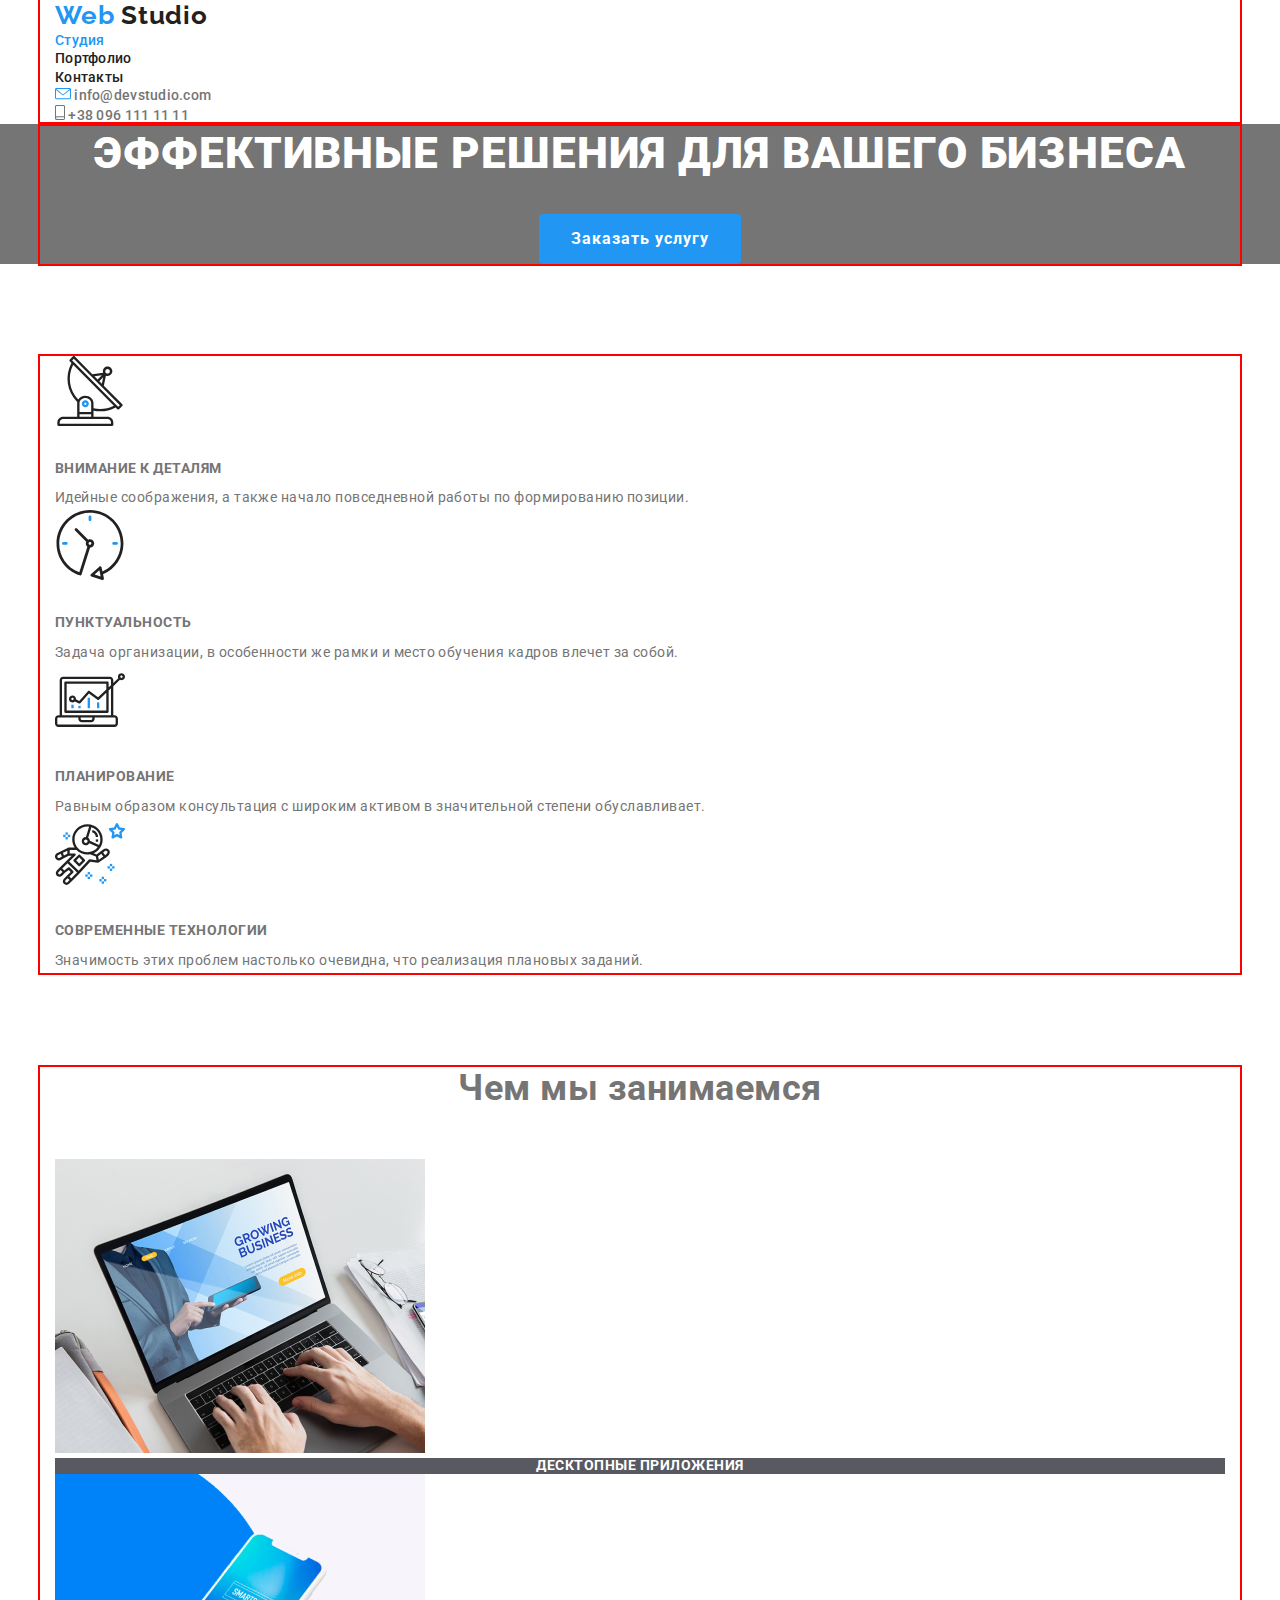
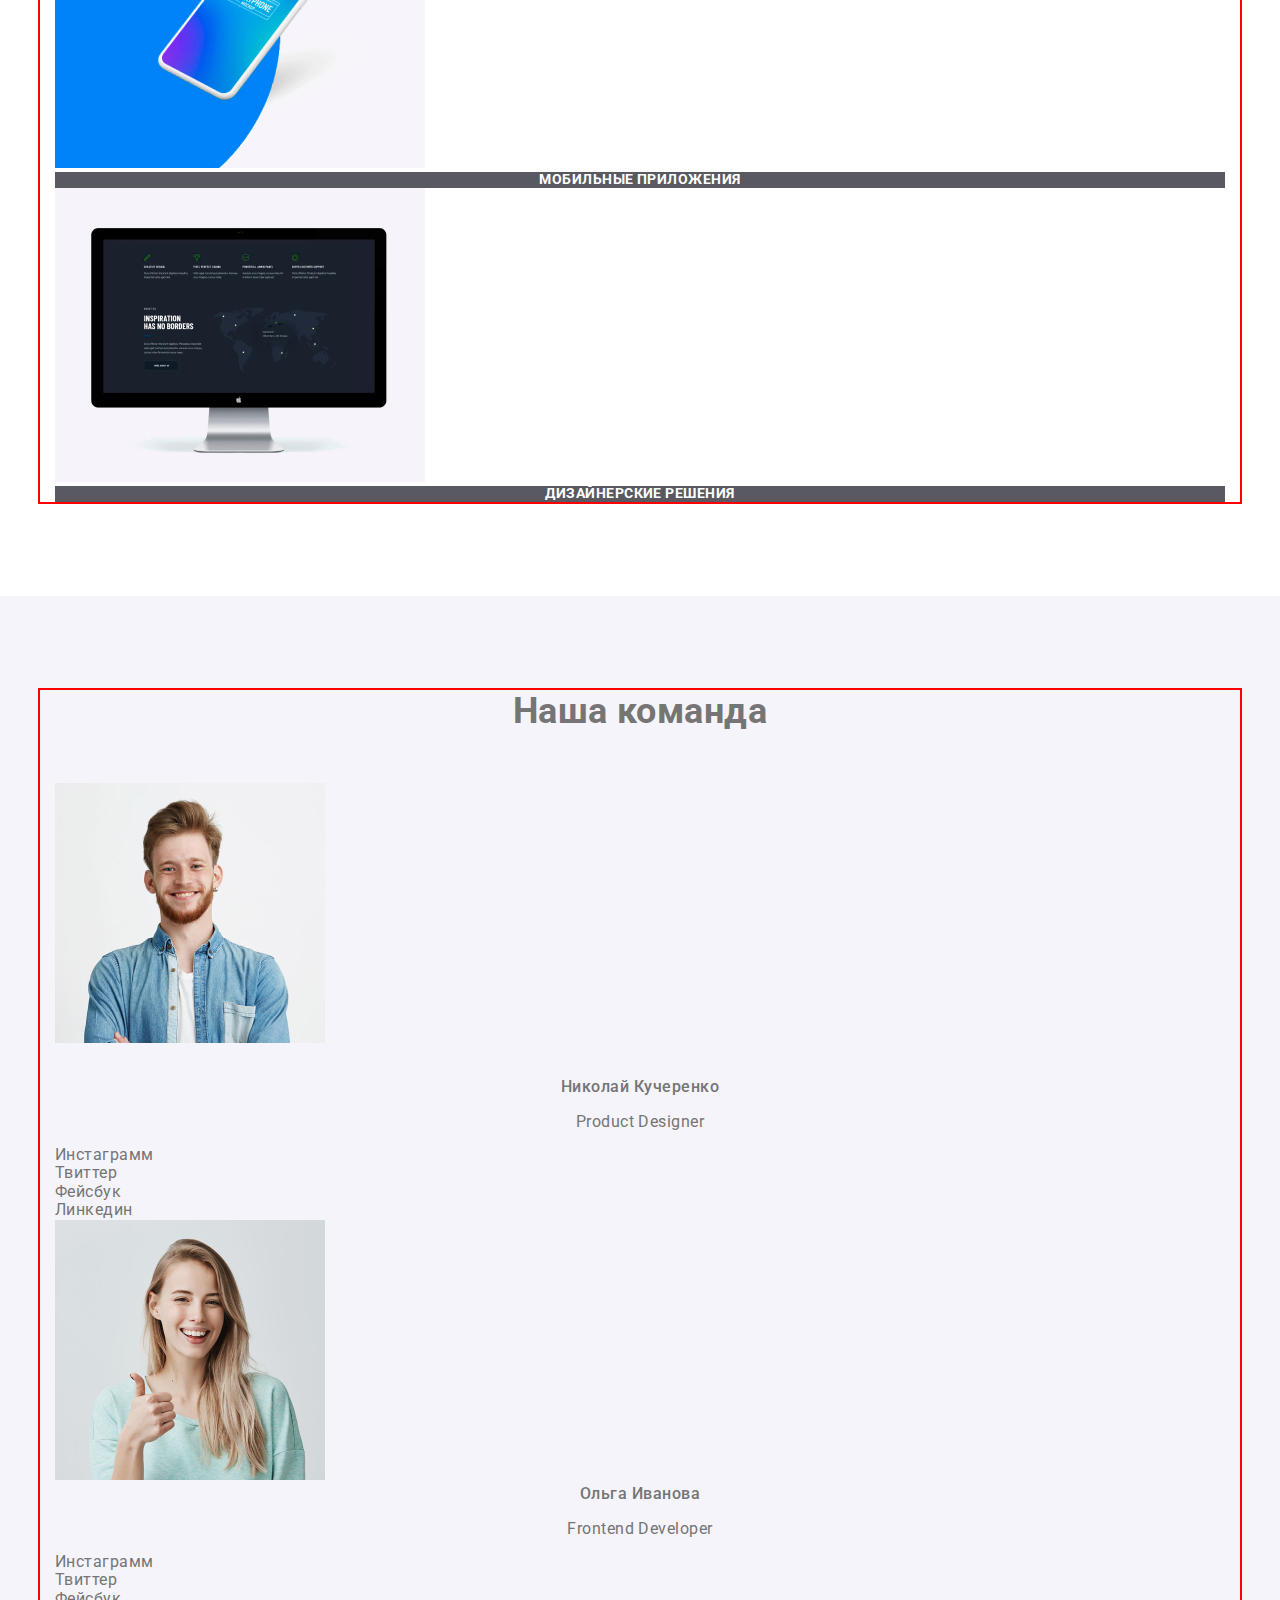
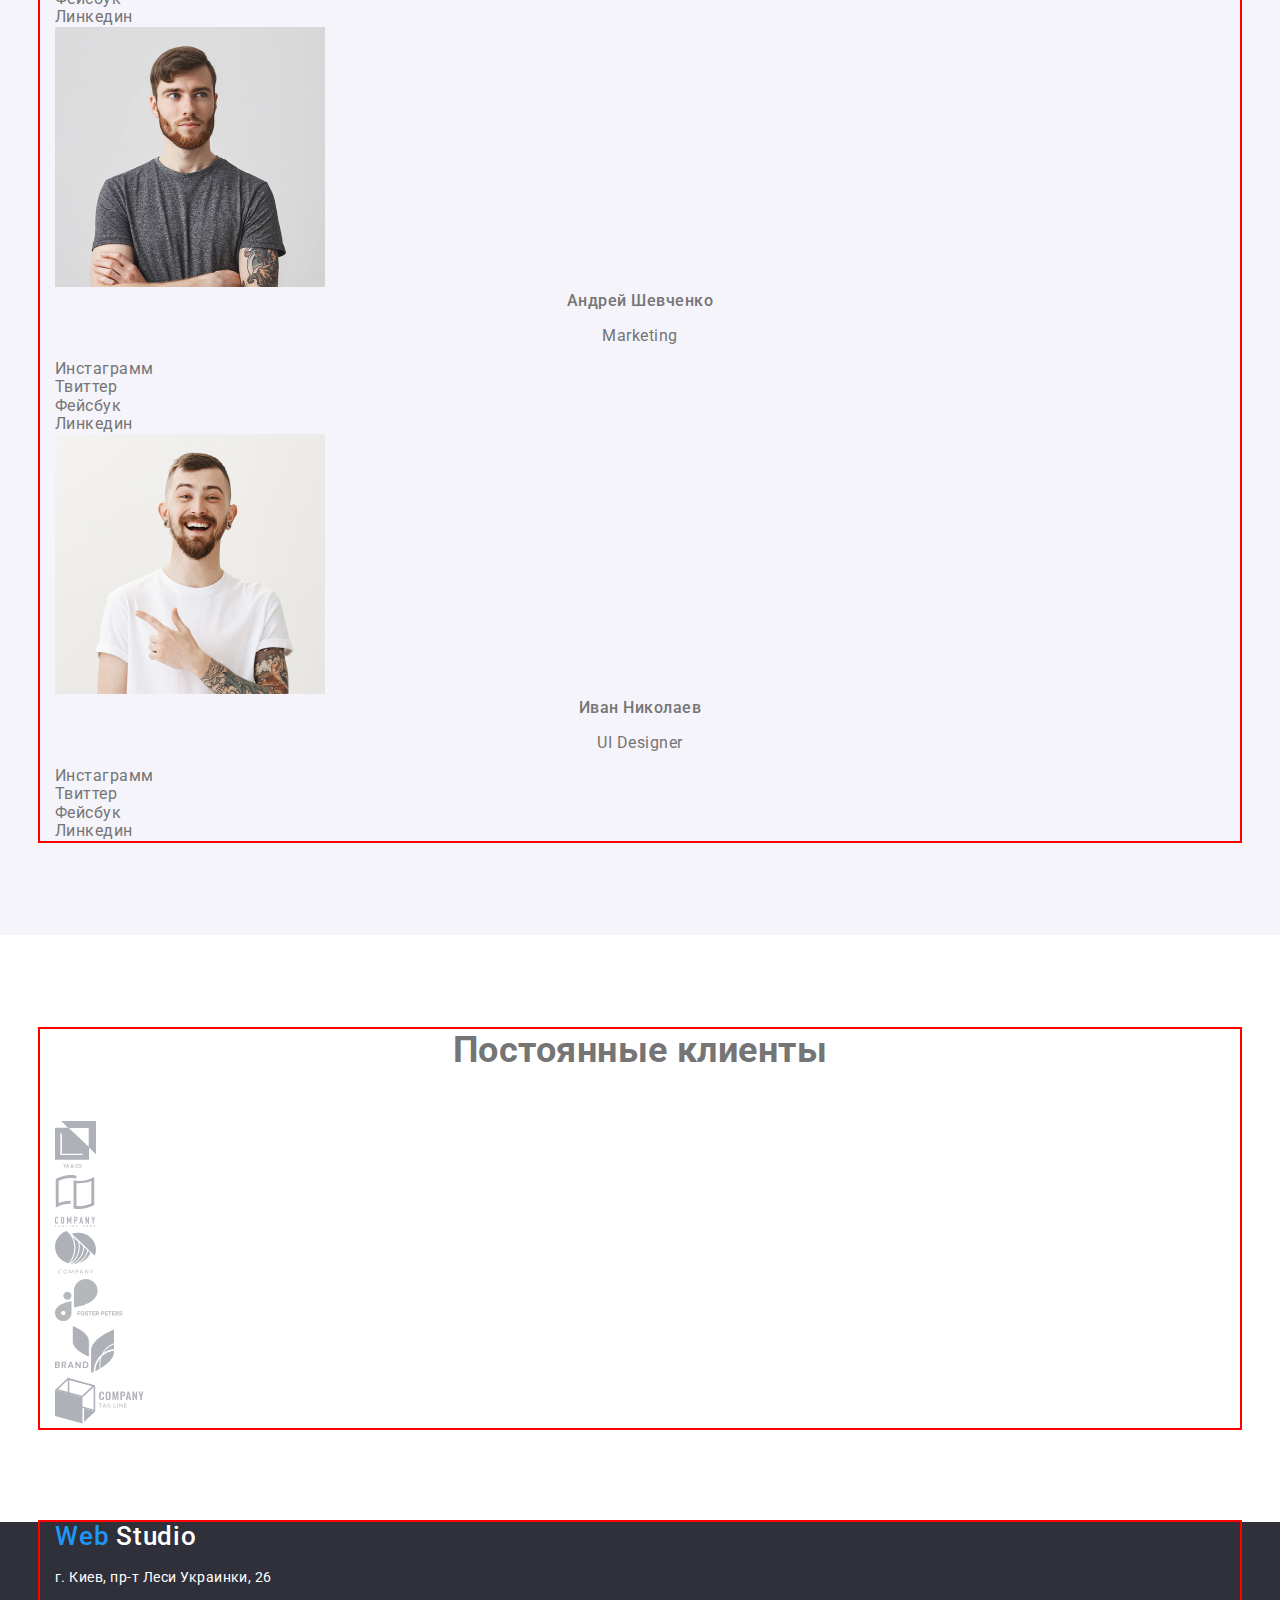
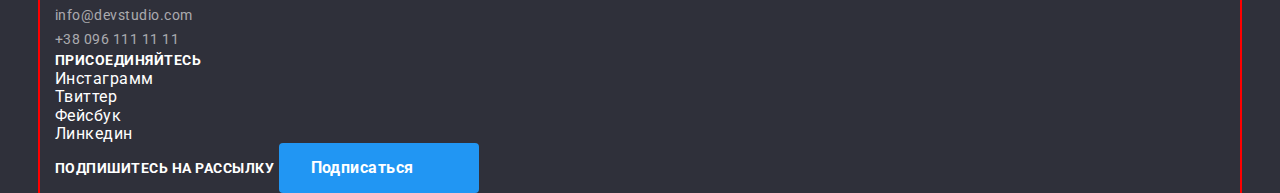
==== commit 87a746ee: "Исправляет оступы между секциями" ====
--- a/index.html
+++ b/index.html
@@ -104,7 +104,7 @@
       </section>
 
       <!-- Чем мы занимаемся-->
-      <section class="examples">
+      <section class="examples sections">
         <div class="container">
           <h2>Чем мы занимаемся</h2>
 
@@ -126,7 +126,7 @@
       </section>
 
       <!-- Наша команда-->
-      <section class="staff">
+      <section class="staff sections">
         <div class="container">
           <h2>Наша команда</h2>
 
@@ -228,7 +228,7 @@
       </section>
 
       <!--Постоянные клиенты-->
-      <section class="customer">
+      <section class="customer sections">
         <div class="container">
           <h2 class="customer-title">Постоянные клиенты</h2>
 
--- a/css/main.css
+++ b/css/main.css
@@ -41,6 +41,13 @@
 }
 
 
+/* --общий стиль для секций */
+.sections {
+  padding-top: 94px;
+  padding-bottom: 94px;
+}
+
+
 /* ---общий стиль для списков */
 .list {
   margin: 0px;
@@ -104,7 +111,6 @@
 
 /* ------------стилизация Героя------------ */
 .hero {
-  margin-bottom: 92.5px;
   background-color: #757575;
   text-align: center;
   letter-spacing: 0.06em;
@@ -142,7 +148,7 @@
 
 /* -------стилизация блока Преимущества Студии--------*/
 .advantages {
-  margin-bottom: 94px
+  padding-top: 92.5px;
 
 }
 .advantages h2{
@@ -175,11 +181,6 @@
 }
 
 /* -------стилизация блока Чем мы занимаемся--------*/
-.examples {
-  margin-bottom: 94px
-}
-
-
 .examples h2 {
   margin-top: 0px;
   margin-bottom: 50px;
@@ -207,13 +208,11 @@
 /* ---------стилизацтя блока Сотрудники------------ */
 .staff {
   background-color: #f5f4fa;
-  margin-bottom: 94px
-}
+  }
 
 .staff h2 {
   margin-top: 0px;
   margin-bottom: 50px;
-  padding-top: 94px;
 
   font-weight: 700;
   font-size: 36px;
@@ -265,11 +264,6 @@
   text-align: center;
 }
 
-.customer {
-  margin-bottom: 94px;
-}
-
-
 .customer a:hover,
 .customer a:focus {
   color: var(--accent-color);
@@ -320,11 +314,6 @@
 }
 
 /* -----------------------стилизация страницы Портфолио------------------------------ */
-.portfolio {
-  margin-top: 93px;
-  margin-bottom: 94px;
-}
-
 .filters {
   margin-bottom: 34px;  
  }
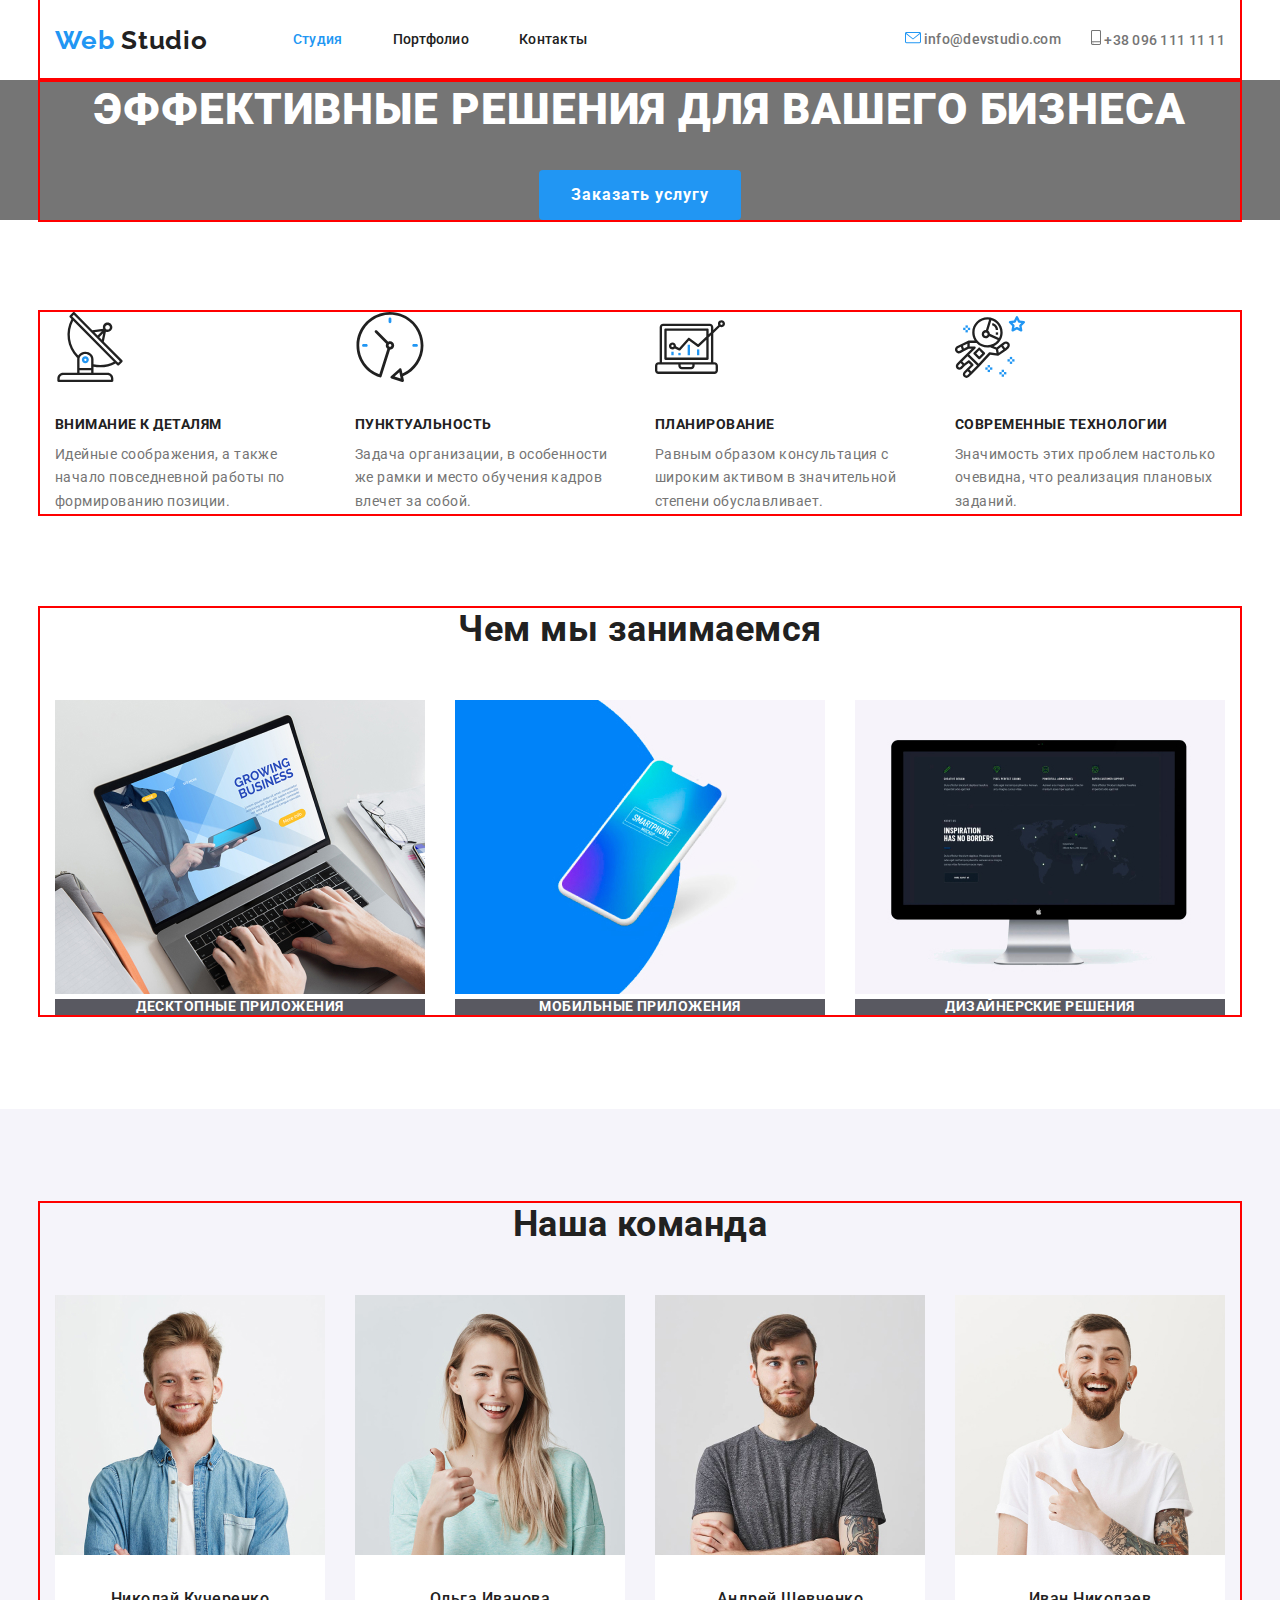
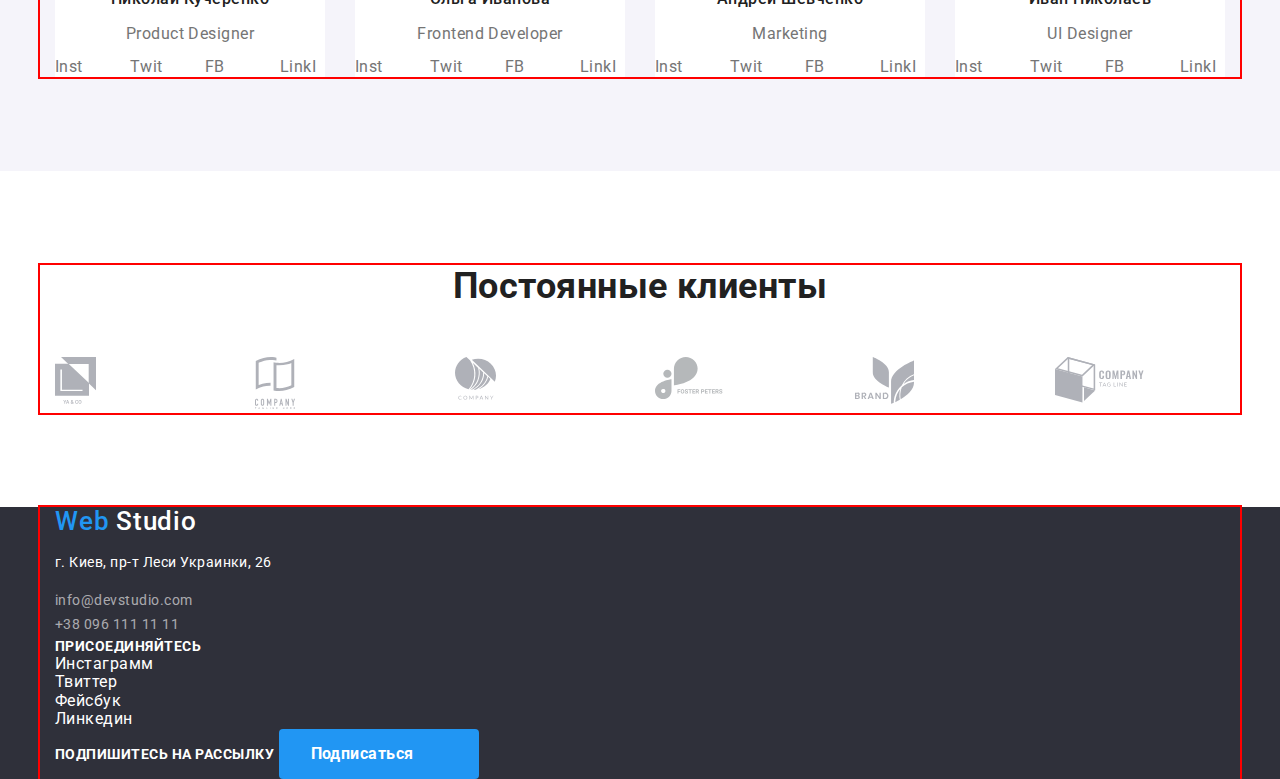
==== commit 6e65ecaa: "Добавляет flex-box странице Студии" ====
--- a/index.html
+++ b/index.html
@@ -19,29 +19,31 @@
     <!-- Шапка с навигацией-->
     <header>
       <!--навигация по сайту-->
-      <div class="container">
-        <nav class="navigation">
+      <div class="container main-nav">
+        <nav class="navigation main-nav">
           <div class="logo">
             <a href="./"> <span class="logo-web">Web</span> Studio </a>
           </div>
 
-          <ul class="list">
-            <li><a href="" class="nav-link current">Студия</a></li>
-            <li><a href="./portfolio.html" class="nav-link">Портфолио</a></li>
-            <li><a href="" class="nav-link">Контакты</a></li>
+          <ul class="list site-nav">
+            <li class="item"><a href="" class="nav-link current">Студия</a></li>
+            <li class="item">
+              <a href="./portfolio.html" class="nav-link">Портфолио</a>
+            </li>
+            <li class="item"><a href="" class="nav-link">Контакты</a></li>
           </ul>
         </nav>
 
         <!--контакты для связи-->
 
-        <ul class="list">
-          <li>
+        <ul class="list nav-contacts">
+          <li class="item">
             <a href="mailto:info@devstudio.com " class="contacts">
               <img src="./image/mail.svg" alt="Конверт" />
               info@devstudio.com
             </a>
           </li>
-          <li>
+          <li class="item">
             <a href="tel:+380961111111 " class="contacts">
               <img src="./image/smartphone.svg" alt="Телефон" />
               +38 096 111 11 11
@@ -66,8 +68,8 @@
           <!-- заголовок скрыть в css-->
           <h2 hidden="true">Преимущества Студии</h2>
 
-          <ul class="list">
-            <li>
+          <ul class="feature-list list">
+            <li class="item">
               <img class="advantages-img" src="./image/antenna.svg" alt="" />
               <h3>Внимание к деталям</h3>
               <p>
@@ -75,7 +77,7 @@
                 формированию позиции.
               </p>
             </li>
-            <li>
+            <li class="item">
               <img class="advantages-img" src="./image/clock.svg" alt="" />
               <h3>Пунктуальность</h3>
               <p>
@@ -83,7 +85,7 @@
                 кадров влечет за собой.
               </p>
             </li>
-            <li>
+            <li class="item">
               <img class="advantages-img" src="./image/diagram.svg" alt="" />
               <h3>Планирование</h3>
               <p>
@@ -91,7 +93,7 @@
                 степени обуславливает.
               </p>
             </li>
-            <li>
+            <li class="item">
               <img class="advantages-img" src="./image/astronaut.svg" alt="" />
               <h3>Современные технологии</h3>
               <p>
@@ -108,16 +110,16 @@
         <div class="container">
           <h2>Чем мы занимаемся</h2>
 
-          <ul class="list">
-            <li>
+          <ul class="example-list list">
+            <li class="item">
               <img src="./image/box1.jpg" alt="Ноутбук" width="370" />
               <h3>Десктопные приложения</h3>
             </li>
-            <li>
+            <li class="item">
               <img src="./image/box2.jpg" alt="Мобильный телефон" width="370" />
               <h3>Мобильные приложения</h3>
             </li>
-            <li>
+            <li class="item">
               <img src="./image/box3.jpg" alt="Монитор" width="370" />
               <h3>Дизайнерские решения</h3>
             </li>
@@ -130,9 +132,9 @@
         <div class="container">
           <h2>Наша команда</h2>
 
-          <ul class="list">
+          <ul class="staff-list list">
             <!--Сотрудник 1-->
-            <li>
+            <li class="item">
               <img
                 class="staff-img"
                 src="./image/photo1.jpg"
@@ -142,113 +144,131 @@
               <h3>Николай Кучеренко</h3>
               <p>Product Designer</p>
 
-              <ul class="list networks">
-                <li>
-                  <a href="" aria-label="Ссылка на Инстаграмм">Инстаграмм</a>
-                </li>
-                <li>
-                  <a href="" aria-label="Ссылка на Твиттер">Твиттер</a>
-                </li>
-                <li>
-                  <a href="" aria-label="Ссылка на Фейсбук">Фейсбук</a>
-                </li>
-                <li>
-                  <a href="" aria-label="Ссылка на Линкедин">Линкедин</a>
+              <ul class="networks list">
+                <li class="item">
+                  <a href="" aria-label="Ссылка на Инстаграмм">Inst</a>
+                </li>
+                <li class="item">
+                  <a href="" aria-label="Ссылка на Твиттер">Twit</a>
+                </li>
+                <li class="item">
+                  <a href="" aria-label="Ссылка на Фейсбук">FB</a>
+                </li>
+                <li class="item">
+                  <a href="" aria-label="Ссылка на Линкедин">LinkI</a>
                 </li>
               </ul>
             </li>
 
             <!--Сотрудник 2-->
-            <li>
-              <img src="./image/photo2.jpg" alt="Сотрудник 2" width="270" />
+            <li class="item">
+              <img
+                class="staff-img"
+                src="./image/photo2.jpg"
+                alt="Сотрудник 2"
+                width="270"
+              />
               <h3>Ольга Иванова</h3>
               <p>Frontend Developer</p>
 
-              <ul class="list networks">
-                <li>
-                  <a href="" aria-label="Ссылка на Инстаграмм">Инстаграмм</a>
-                </li>
-                <li>
-                  <a href="" aria-label="Ссылка на Твиттер">Твиттер</a>
-                </li>
-                <li>
-                  <a href="" aria-label="Ссылка на Фейсбук">Фейсбук</a>
-                </li>
-                <li>
-                  <a href="" aria-label="Ссылка на Линкедин">Линкедин</a>
-                </li>
-              </ul>
+            <ul class="networks list">
+              <li class="item">
+                <a href="" aria-label="Ссылка на Инстаграмм">Inst</a>
+              </li>
+              <li class="item">
+                <a href="" aria-label="Ссылка на Твиттер">Twit</a>
+              </li>
+              <li class="item">
+                <a href="" aria-label="Ссылка на Фейсбук">FB</a>
+              </li>
+              <li class="item">
+                <a href="" aria-label="Ссылка на Линкедин">LinkI</a>
+              </li>
+            </ul>
+            </li>
             </li>
 
             <!--Сотрудник 3-->
-            <li>
-              <img src="./image/photo3.jpg" alt="Сотрудник 3" width="270" />
+            <li class="item">
+              <img
+                class="staff-img"
+                src="./image/photo3.jpg"
+                alt="Сотрудник 3"
+                width="270"
+              />
               <h3>Андрей Шевченко</h3>
               <p>Marketing</p>
 
-              <ul class="list networks">
-                <li>
-                  <a href="" aria-label="Ссылка на Инстаграмм">Инстаграмм</a>
-                </li>
-                <li>
-                  <a href="" aria-label="Ссылка на Твиттер">Твиттер</a>
-                </li>
-                <li>
-                  <a href="" aria-label="Ссылка на Фейсбук">Фейсбук</a>
-                </li>
-                <li>
-                  <a href="" aria-label="Ссылка на Линкедин">Линкедин</a>
+              <ul class="networks list">
+                <li class="item">
+                  <a href="" aria-label="Ссылка на Инстаграмм">Inst</a>
+                </li>
+                <li class="item">
+                  <a href="" aria-label="Ссылка на Твиттер">Twit</a>
+                </li>
+                <li class="item">
+                  <a href="" aria-label="Ссылка на Фейсбук">FB</a>
+                </li>
+                <li class="item">
+                  <a href="" aria-label="Ссылка на Линкедин">LinkI</a>
                 </li>
               </ul>
+              </li>
             </li>
 
             <!--Сотрудник 4-->
-            <li>
-              <img src="./image/photo4.jpg" alt="Сотрудник 4" width="270" />
+            <li class="item">
+              <img
+                class="staff-img"
+                src="./image/photo4.jpg"
+                alt="Сотрудник 4"
+                width="270"
+              />
               <h3>Иван Николаев</h3>
               <p>UI Designer</p>
 
-              <ul class="list networks">
-                <li>
-                  <a href="" aria-label="Ссылка на Инстаграмм">Инстаграмм</a>
-                </li>
-                <li>
-                  <a href="" aria-label="Ссылка на Твиттер">Твиттер</a>
-                </li>
-                <li>
-                  <a href="" aria-label="Ссылка на Фейсбук">Фейсбук</a>
-                </li>
-                <li>
-                  <a href="" aria-label="Ссылка на Линкедин">Линкедин</a>
-                </li>
-              </ul>
+            <ul class="networks list">
+              <li class="item">
+                <a href="" aria-label="Ссылка на Инстаграмм">Inst</a>
+              </li>
+              <li class="item">
+                <a href="" aria-label="Ссылка на Твиттер">Twit</a>
+              </li>
+              <li class="item">
+                <a href="" aria-label="Ссылка на Фейсбук">FB</a>
+              </li>
+              <li class="item">
+                <a href="" aria-label="Ссылка на Линкедин">LinkI</a>
+              </li>
+            </ul>
+            </li>
             </li>
           </ul>
         </div>
       </section>
 
       <!--Постоянные клиенты-->
-      <section class="customer sections">
+      <section class="sections">
         <div class="container">
           <h2 class="customer-title">Постоянные клиенты</h2>
 
           <ul class="list customer">
-            <li>
+            <li class="item">
               <a href=""><img src="./image/logo1.svg" alt="Логотип" /></a>
             </li>
-            <li>
+            <li class="item">
               <a href=""><img src="./image/logo2.svg" alt="Логотип" /></a>
             </li>
-            <li>
+            <li class="item">
               <a href=""><img src="./image/logo3.svg" alt="Логотип" /></a>
             </li>
-            <li>
+            <li class="item">
               <a href=""><img src="./image/logo4.svg" alt="Логотип" /></a>
             </li>
-            <li>
+            <li class="item">
               <a href=""><img src="./image/logo5.svg" alt="Логотип" /></a>
             </li>
-            <li>
+            <li class="item">
               <a href=""><img src="./image/logo6.svg" alt="Логотип" /></a>
             </li>
           </ul>
--- a/css/main.css
+++ b/css/main.css
@@ -20,26 +20,21 @@
   letter-spacing: 0.03em;
 }
 
-/* ul { */
-  list-style: none;
-}
-
 h2,
 h3 {
   color: var(--secondary-text-color);
 }
-
 
 /* ---общий стиль для контейнера */
 .container {
   width: 1200px;
   padding-left: 15px;
   padding-right: 15px;
-  margin: auto;
+  margin-left: auto;
+  margin-right: auto;
 
   outline: 2px solid red;
 }
-
 
 /* --общий стиль для секций */
 .sections {
@@ -47,36 +42,16 @@
   padding-bottom: 94px;
 }
 
-
 /* ---общий стиль для списков */
 .list {
   margin: 0px;
   padding: 0px;
+  padding-left: 0px;
+
   list-style: none;
 }
 
-/* ----------стилизация шапки сайта----------- */
-.navigation a {
-  color: var(--secondary-text-color);
-  text-decoration: none;
-  font-weight: 500;
-  font-size: 14px;
-  line-height: 1.14;
-}
-
-.nav-link {
-  letter-spacing: 0.02em;
-}
-
-.nav-link.current {
-  color: var(--accent-color);
-}
-
-.nav-link:hover,
-.nav-link:focus {
-  color: var(--accent-color);
-}
-
+/* ----------------стилизация шапки сайта----------------- */
 /* ---логотип--- */
 .navigation .logo a {
   font-family: Raleway, sans-serif;
@@ -90,11 +65,56 @@
   color: var(--accent-color);
 }
 
-.list {
-  margin: 0px;
-  padding-left: 0px;
-}
-
+/* --навигация по сайту-- */
+.main-nav {
+  display: flex;
+  align-items: center;
+}
+
+.navigation a {
+  color: var(--secondary-text-color);
+  text-decoration: none;
+  font-weight: 500;
+  font-size: 14px;
+  line-height: 1.14;
+}
+
+.nav-link {
+  display: block;
+  padding-top: 32px;
+  padding-bottom: 32px;
+
+  letter-spacing: 0.02em;
+}
+
+.nav-link.current {
+  color: var(--accent-color);
+}
+
+.nav-link:hover,
+.nav-link:focus {
+  color: var(--accent-color);
+}
+
+.site-nav {
+  display: flex;
+  margin-left: 85px;
+}
+
+/*задает правый отступ всем пунктам списка, 
+кроме последнего элемента */
+.site-nav .item:not(:last-child) {
+  margin-right: 50px;
+}
+
+.nav-contacts {
+  display: flex;
+  margin-left: auto;
+}
+
+.nav-contacts .item + .item {
+  margin-left: 30px;
+}
 .contacts {
   color: var(--main-text-color);
   text-decoration: none;
@@ -125,7 +145,6 @@
   font-size: 44px;
   line-height: 1.36;
   text-transform: uppercase;
- 
 }
 
 .button {
@@ -133,13 +152,11 @@
   border-radius: 4px;
   padding: 10px 32px;
   min-width: 200px;
- 
 
   color: var(--title-text-color);
   background-color: var(--accent-color);
 
   text-decoration: none;
-
   font-weight: 700;
   font-size: 16px;
   line-height: 1.87;
@@ -149,9 +166,8 @@
 /* -------стилизация блока Преимущества Студии--------*/
 .advantages {
   padding-top: 92.5px;
-
-}
-.advantages h2{
+}
+.advantages h2 {
   margin-top: 0px;
   margin-bottom: 0px;
 }
@@ -171,13 +187,26 @@
 }
 
 .advantages p {
-margin-top: 0px;
+  margin-top: 0px;
   margin-bottom: 0px;
 
-
   font-weight: 400;
   font-size: 14px;
   line-height: 1.71;
+}
+
+.feature-list {
+  display: flex;
+  flex-wrap: wrap;
+}
+
+.feature-list .item {
+  width: calc((100% - 3 * 30px) / 4);
+  margin-right: 30px;
+}
+
+.feature-list .item:nth-child(4n) {
+  margin-right: 0px;
 }
 
 /* -------стилизация блока Чем мы занимаемся--------*/
@@ -195,7 +224,6 @@
   margin-top: 0px;
   margin-bottom: 0px;
 
-
   color: var(--title-text-color);
   background: rgba(47, 48, 58, 0.8);
   font-weight: 700;
@@ -203,12 +231,26 @@
   line-height: 1.14;
   text-align: center;
   text-transform: uppercase;
+}
+
+.example-list {
+  display: flex;
+  flex-wrap: wrap;
+}
+
+.example-list .item {
+  width: calc((100% - 2 * 30px) / 3);
+  margin-right: 30px;
+}
+
+.example-list .item:nth-child(3n) {
+  margin-right: 0px;
 }
 
 /* ---------стилизацтя блока Сотрудники------------ */
 .staff {
   background-color: #f5f4fa;
-  }
+}
 
 .staff h2 {
   margin-top: 0px;
@@ -221,7 +263,7 @@
 }
 
 .staff-img {
-margin-bottom: 30px;
+  margin-bottom: 30px;
 }
 
 .staff h3 {
@@ -235,7 +277,7 @@
 }
 
 .staff p {
-margin-bottom: 15px;
+  margin-bottom: 15px;
 
   font-weight: 400;
   font-size: 16px;
@@ -252,6 +294,25 @@
 .networks a:focus {
   color: var(--accent-color);
 }
+.networks {
+  display: flex;
+  flex-wrap: wrap;
+}
+
+.staff-list {
+  display: flex;
+  flex-wrap: wrap;
+}
+
+.staff-list .item {
+  width: calc((100% - 3 * 30px) / 4);
+  margin-right: 30px;
+  background-color: var(--title-text-color);
+}
+
+.staff-list .item:nth-child(4n) {
+  margin-right: 0px;
+}
 
 /* ----------стилизация блока Постоянные клиенты---------- */
 .customer-title {
@@ -269,6 +330,20 @@
   color: var(--accent-color);
 }
 
+.customer {
+  display: flex;
+  flex-wrap: wrap;
+}
+
+.customer .item {
+  width: calc((100% - 5 * 30px) / 6);
+  margin-right: 30px;
+  justify-content: space-between;
+}
+
+.customer .item:nth-child(6n) {
+  margin-right: 0px;
+}
 /* -----------стилизация блока Футер---------------- */
 .footer {
   color: var(--title-text-color);
@@ -315,8 +390,8 @@
 
 /* -----------------------стилизация страницы Портфолио------------------------------ */
 .filters {
-  margin-bottom: 34px;  
- }
+  margin-bottom: 34px;
+}
 
 .portfolio a {
   text-decoration: none;
@@ -328,7 +403,7 @@
   border-radius: 4px;
   padding: 6px 22px;
   min-width: 73px;
- 
+
   color: var(--secondary-text-color);
   background-color: v#F5F4FA;
   text-decoration: none;
@@ -350,7 +425,6 @@
   margin-top: 20px;
   margin-bottom: 4px;
 
-
   font-weight: 700;
   font-size: 18px;
   line-height: 2;
@@ -358,7 +432,7 @@
 }
 
 .gallery p {
-   margin-top: 0px;
+  margin-top: 0px;
   margin-bottom: 0px;
 
   color: var(--main-text-color);
@@ -368,7 +442,7 @@
 }
 
 .gallery .text {
-   margin-top: 0px;
+  margin-top: 0px;
   margin-bottom: 0px;
 
   color: var(--title-text-color);
